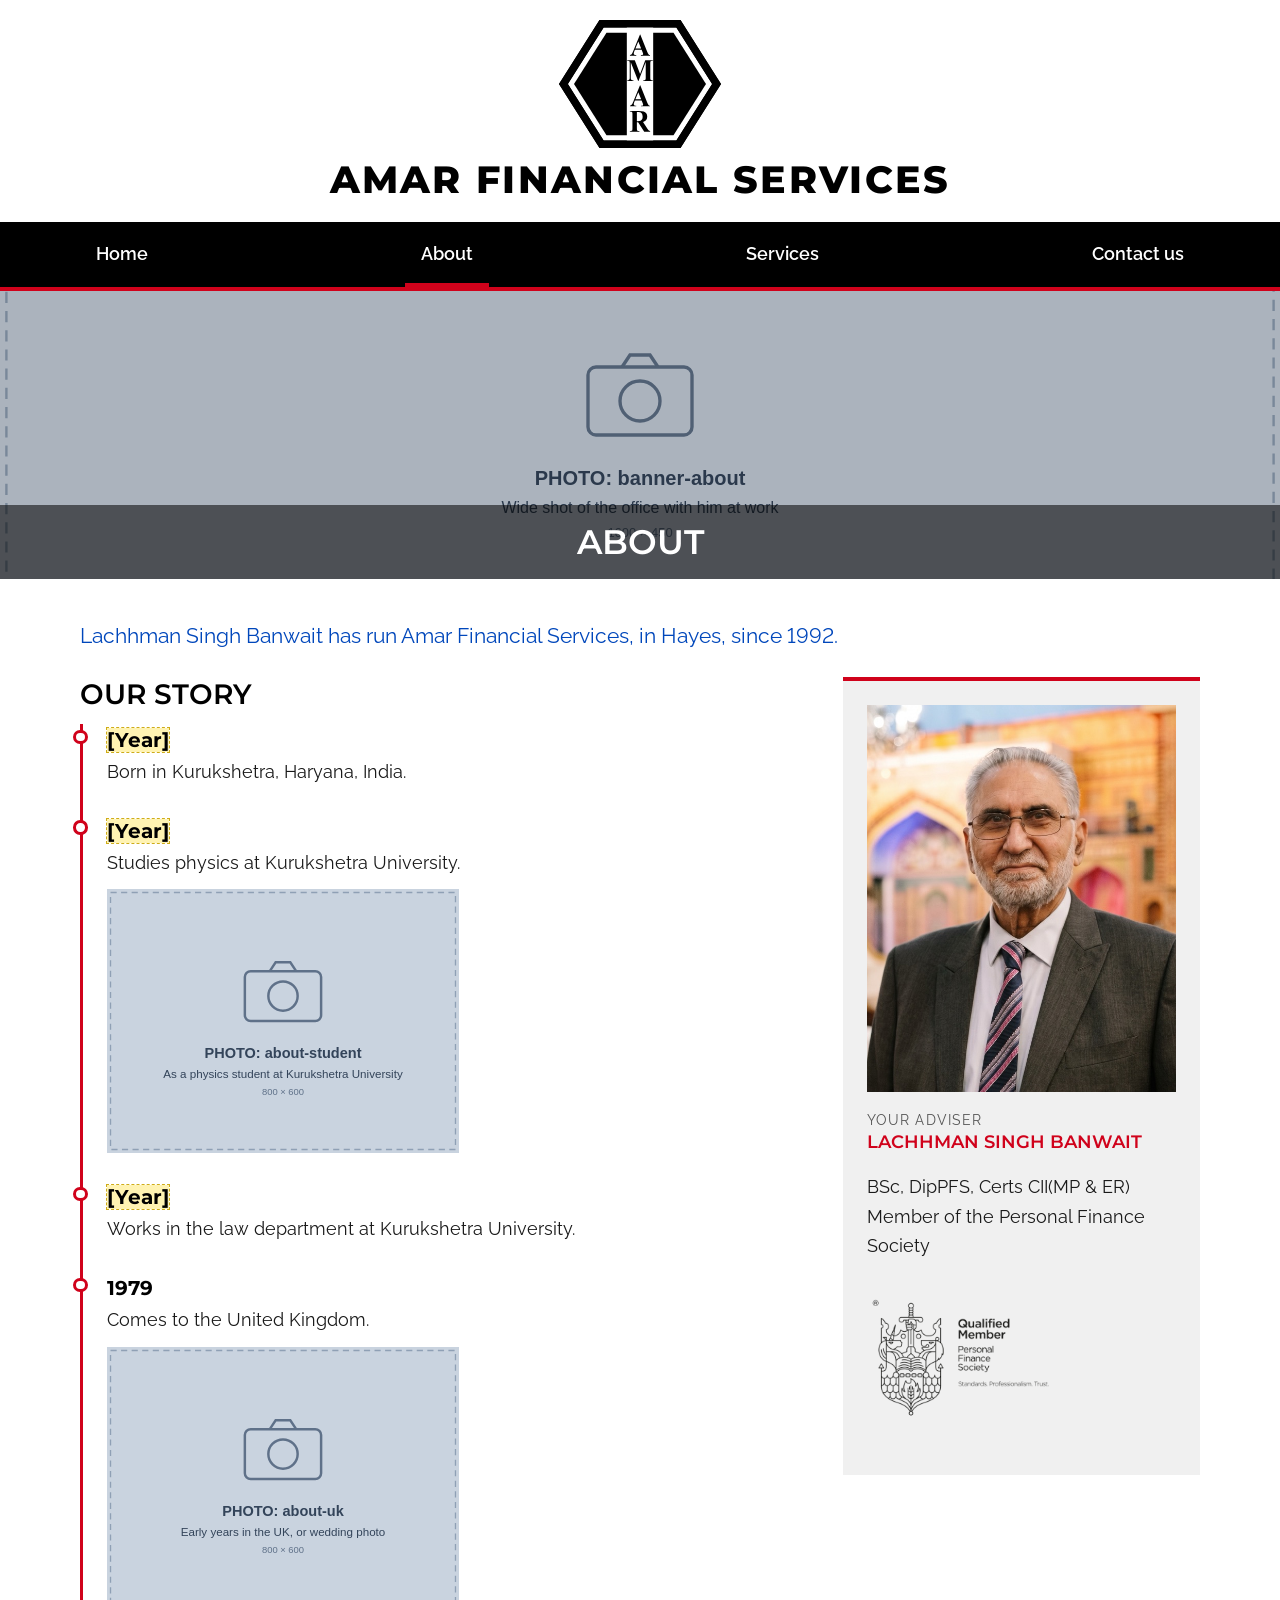
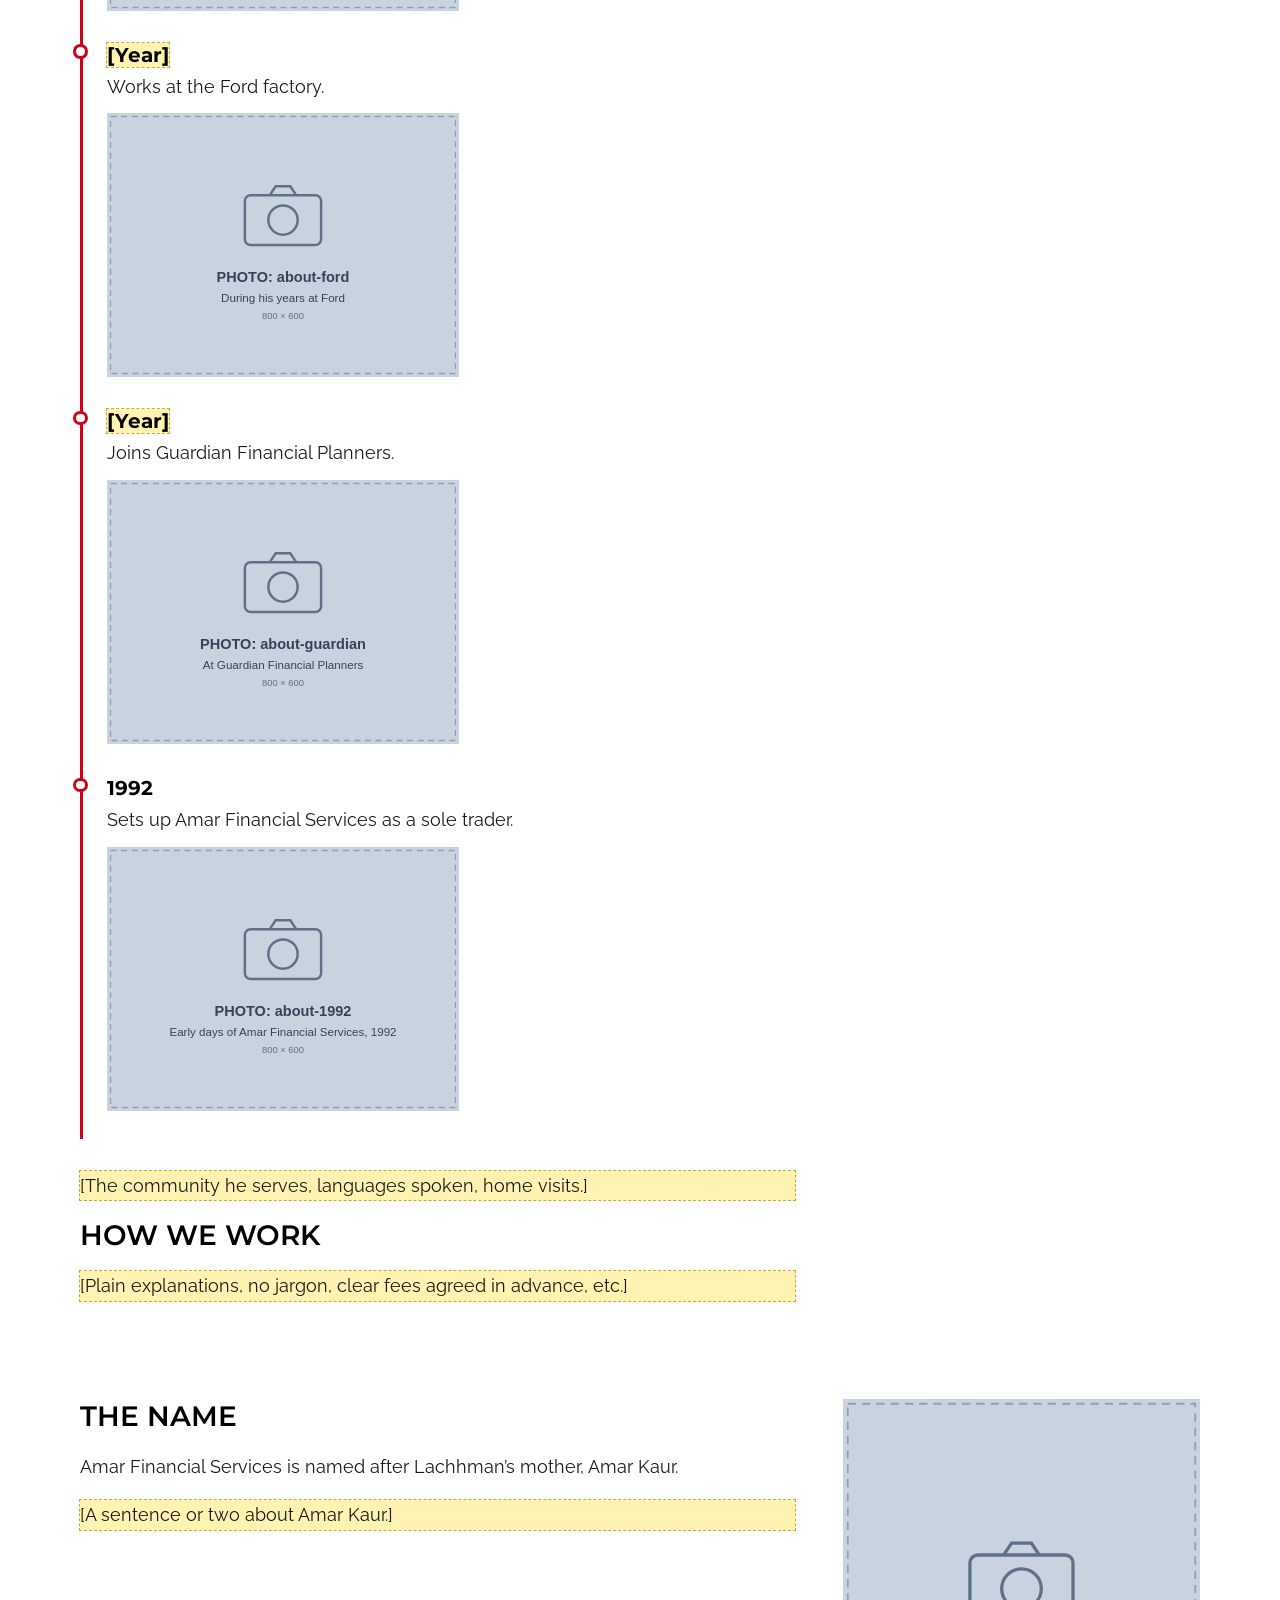
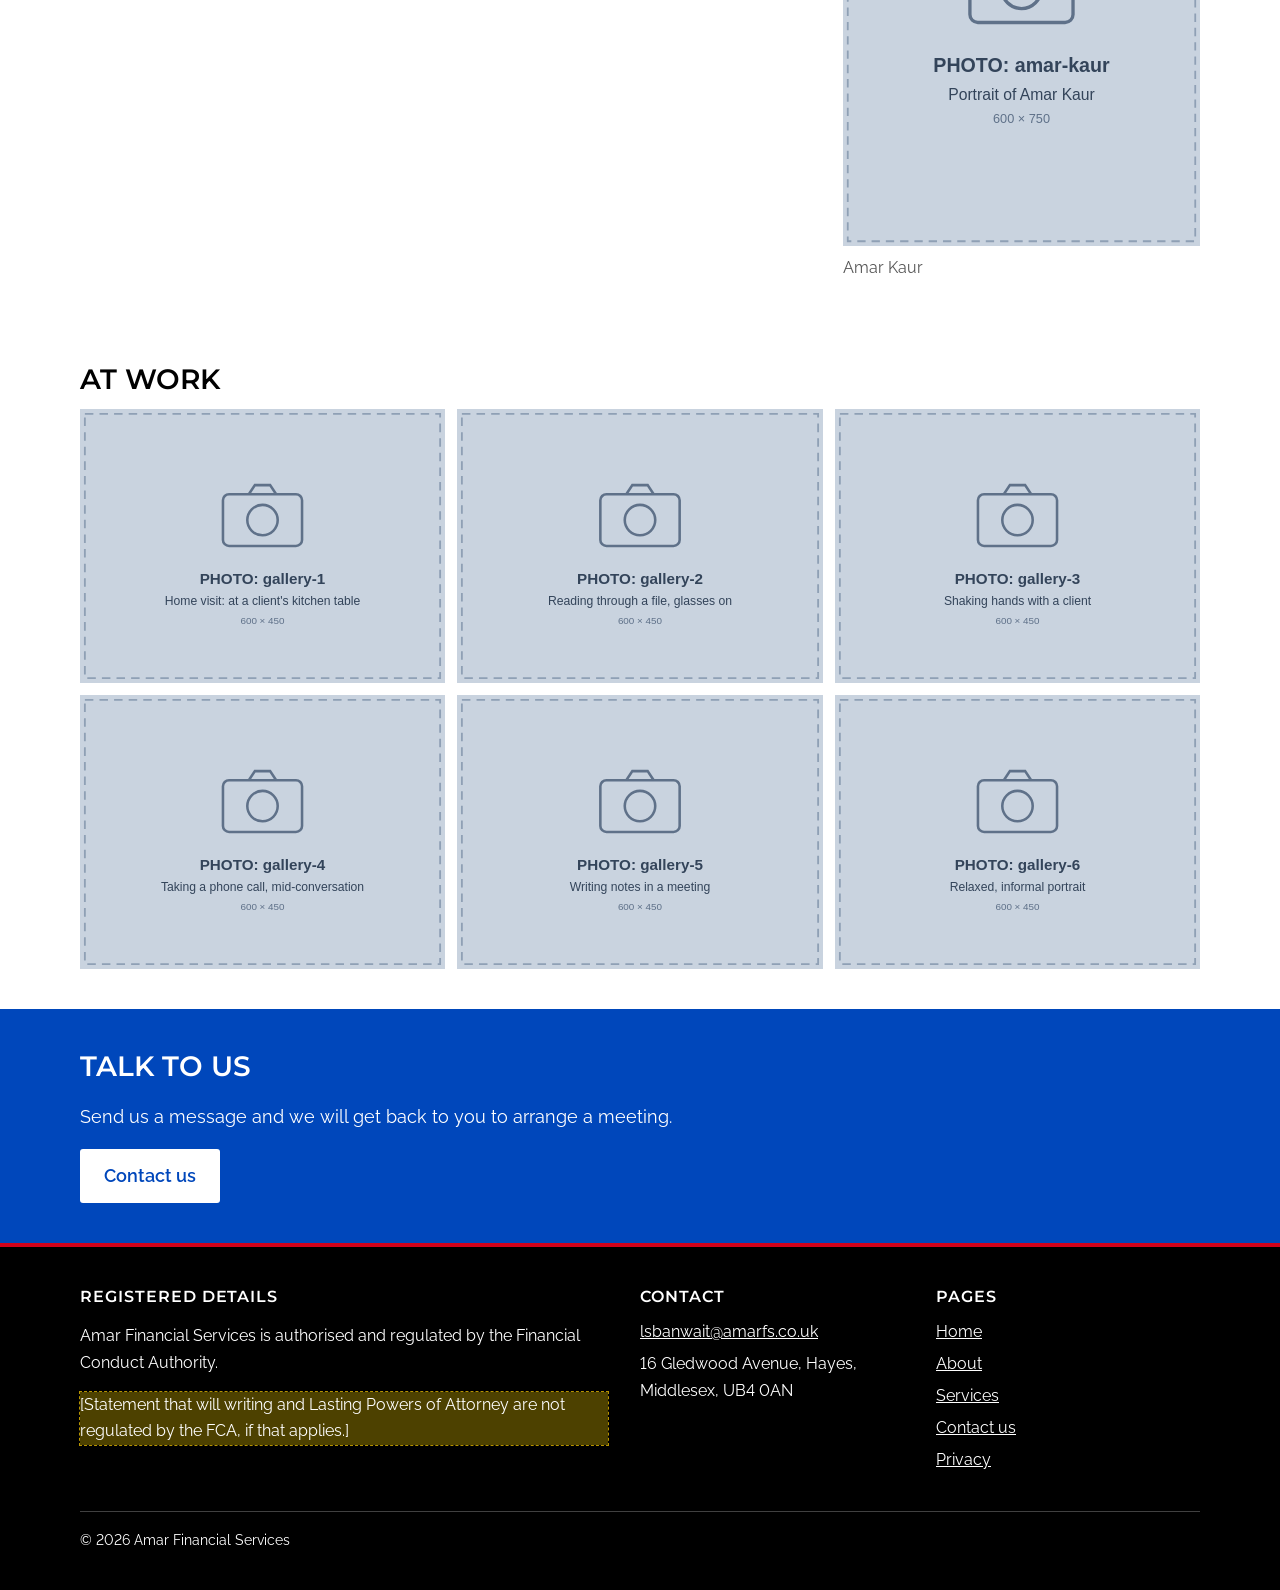
==== about.html @ e22f68a8 "Remove phone numbers; add contact form, timeline and photos Phone numbers removed from every page, a" ====
<!doctype html>
<html lang="en-GB">
<head>
  <meta charset="utf-8">
  <meta name="viewport" content="width=device-width, initial-scale=1">
  <title>About | Amar Financial Services</title>
  <meta name="description" content="About Lachhman Singh Banwait and Amar Financial Services, in business in Hayes, Middlesex, since 1992.">
  <link rel="icon" href="favicon.svg" type="image/svg+xml">
  <link rel="preconnect" href="https://fonts.googleapis.com">
  <link rel="preconnect" href="https://fonts.gstatic.com" crossorigin>
  <link rel="stylesheet" href="https://fonts.googleapis.com/css2?family=Montserrat:wght@600;700;800&family=Raleway:wght@400;600;700&display=swap">
  <link rel="stylesheet" href="styles.css?v=6">
  <script>document.documentElement.classList.add('js');</script>
  <script src="site.js?v=4" defer></script>
</head>
<body>
  <a class="skip" href="#main">Skip to content</a>

  <header class="site-header">
    <div class="container">
      <a class="brand" href="index.html">
        <img class="brand-logo" src="images/logo.svg" alt="" width="1340" height="1060">
        <span class="brand-name">Amar Financial Services</span>
      </a>
    </div>
  </header>

  <div class="nav-wrap">
    <div class="container">
      <button class="nav-toggle" aria-expanded="false" aria-controls="site-nav">Menu</button>
      <nav id="site-nav" class="site-nav" aria-label="Main">
        <ul>
          <li><a href="index.html">Home</a></li>
          <li><a href="about.html" aria-current="page">About</a></li>
          <li><a href="services.html">Services</a></li>
          <li><a href="contact.html">Contact us</a></li>
        </ul>
      </nav>
    </div>
  </div>

  <main id="main">
    <section class="banner">
      <img src="images/banner-about.svg" alt="[Describe photo: the office]" width="1600" height="450">
      <h1>About</h1>
    </section>

    <section class="section section-white">
      <div class="container">
        <p class="lead">Lachhman Singh Banwait has run Amar Financial Services, in Hayes, since 1992.</p>
        <div class="two-col">
          <div>
            <h2>Our story</h2>
            <ol class="timeline">
              <li>
                <p class="timeline-year"><span class="todo">[Year]</span></p>
                <p>Born in Kurukshetra, Haryana, India.</p>
              </li>
              <li>
                <p class="timeline-year"><span class="todo">[Year]</span></p>
                <p>Studies physics at Kurukshetra University.</p>
                <img src="images/about-student.svg" alt="[As a physics student at Kurukshetra University]" width="800" height="600">
              </li>
              <li>
                <p class="timeline-year"><span class="todo">[Year]</span></p>
                <p>Works in the law department at Kurukshetra University.</p>
              </li>
              <li>
                <p class="timeline-year">1979</p>
                <p>Comes to the United Kingdom.</p>
                <img src="images/about-uk.svg" alt="[Early years in the UK]" width="800" height="600">
              </li>
              <li>
                <p class="timeline-year"><span class="todo">[Year]</span></p>
                <p>Works at the Ford factory.</p>
                <img src="images/about-ford.svg" alt="[At Ford]" width="800" height="600">
              </li>
              <li>
                <p class="timeline-year"><span class="todo">[Year]</span></p>
                <p>Joins Guardian Financial Planners.</p>
                <img src="images/about-guardian.svg" alt="[At Guardian Financial Planners]" width="800" height="600">
              </li>
              <li>
                <p class="timeline-year">1992</p>
                <p>Sets up Amar Financial Services as a sole trader.</p>
                <img src="images/about-1992.svg" alt="[Amar Financial Services in 1992]" width="800" height="600">
              </li>
            </ol>
            <p class="todo">[The community he serves, languages spoken, home visits.]</p>
            <h2>How we work</h2>
            <p class="todo">[Plain explanations, no jargon, clear fees agreed in advance, etc.]</p>
          </div>
          <aside class="side-panel">
            <img src="images/portrait.jpg" srcset="images/portrait.jpg 600w, images/portrait@2x.jpg 1200w" sizes="(min-width: 48rem) 22rem, 100vw" alt="Portrait of Lachhman Singh Banwait, independent financial adviser" width="600" height="750">
            <p class="label">Your adviser</p>
            <h3>Lachhman Singh Banwait</h3>
            <p>BSc, DipPFS, Certs CII(MP &amp; ER)<br>Member of the Personal Finance Society</p>
            <a class="pfs-logo" href="https://www.thepfs.org/QualifiedMember"><img src="images/pfs-qualified-member.png" alt="Personal Finance Society Qualified Member" width="260" height="189"></a>
          </aside>
        </div>
      </div>
    </section>

    <section class="section section-white">
      <div class="container two-col">
        <div>
          <h2>The name</h2>
          <p>Amar Financial Services is named after Lachhman&rsquo;s mother, Amar Kaur.</p>
          <p class="todo">[A sentence or two about Amar Kaur.]</p>
        </div>
        <figure class="side-photo">
          <img src="images/amar-kaur.svg" alt="[Amar Kaur]" width="600" height="750">
          <figcaption>Amar Kaur</figcaption>
        </figure>
      </div>
    </section>

    <section class="section section-white">
      <div class="container">
        <h2>At work</h2>
        <ul class="gallery">
          <li><img src="images/gallery-1.svg" alt="[Describe photo]" width="600" height="450"></li>
          <li><img src="images/gallery-2.svg" alt="[Describe photo]" width="600" height="450"></li>
          <li><img src="images/gallery-3.svg" alt="[Describe photo]" width="600" height="450"></li>
          <li><img src="images/gallery-4.svg" alt="[Describe photo]" width="600" height="450"></li>
          <li><img src="images/gallery-5.svg" alt="[Describe photo]" width="600" height="450"></li>
          <li><img src="images/gallery-6.svg" alt="[Describe photo]" width="600" height="450"></li>
        </ul>
      </div>
    </section>

    <section class="section section-blue">
      <div class="container">
        <h2>Talk to us</h2>
        <p>Send us a message and we will get back to you to arrange a meeting.</p>
        <a class="btn" href="contact.html">Contact us</a>
      </div>
    </section>
  </main>

  <footer class="site-footer">
    <div class="container">
      <div class="footer-cols">
        <div>
          <h2>Registered details</h2>
          <p>Amar Financial Services is authorised and regulated by the Financial Conduct Authority.</p>
          <p class="todo">[Statement that will writing and Lasting Powers of Attorney are not regulated by the FCA, if that applies.]</p>
        </div>
        <div>
          <h2>Contact</h2>
          <ul>
            <li><a href="mailto:lsbanwait@amarfs.co.uk">lsbanwait@amarfs.co.uk</a></li>
            <li>16 Gledwood Avenue, Hayes, Middlesex, UB4&nbsp;0AN</li>
          </ul>
        </div>
        <div>
          <h2>Pages</h2>
          <ul>
            <li><a href="index.html">Home</a></li>
            <li><a href="about.html">About</a></li>
            <li><a href="services.html">Services</a></li>
            <li><a href="contact.html">Contact us</a></li>
            <li><a href="contact.html#privacy">Privacy</a></li>
          </ul>
        </div>
      </div>
      <p class="footer-base">&copy; 2026 Amar Financial Services</p>
    </div>
  </footer>
</body>
</html>
---- styles.css ----
/* Amar Financial Services. Plain CSS, no build step. Mobile first. */

:root {
  --ink: #1a1a1a;
  --muted: #555;
  --black: #000;
  --white: #fff;
  --blue: #0047bb;      /* 8.0:1 on white */
  --blue-dark: #00358c;
  --red: #d0021b;       /* 5.7:1 on white */
  --red-dark: #a50016;
  --grey: #f0f0f0;
  --line: #d9d9d9;
  --focus: #f0b429;
  --head: "Montserrat", "Helvetica Neue", Arial, sans-serif;
  --body: "Raleway", "Helvetica Neue", Arial, sans-serif;
}

*, *::before, *::after { box-sizing: border-box; }

html { -webkit-text-size-adjust: 100%; }

body {
  margin: 0;
  background: var(--white);
  color: var(--ink);
  font-family: var(--body);
  font-size: 1.125rem; /* 18px: the reference site uses 16px light; larger for older readers */
  line-height: 1.65;
  font-variant-numeric: lining-nums; /* Raleway defaults to old-style figures */
}

img { max-width: 100%; height: auto; display: block; }

a { color: var(--blue); }

a:focus-visible, button:focus-visible {
  outline: 3px solid var(--focus);
  outline-offset: 2px;
}

h1, h2, h3 {
  font-family: var(--head);
  font-weight: 600;
  text-transform: uppercase;
  line-height: 1.25;
  color: var(--black);
  margin: 0 0 0.75rem;
}

h1 { font-size: 1.75rem; }
h2 { font-size: 1.5rem; }
h3 { font-size: 1.125rem; color: var(--red); }

.container {
  max-width: 72rem;
  margin: 0 auto;
  padding: 0 1rem;
}

.skip {
  position: absolute;
  left: -999px;
}

.skip:focus {
  left: 1rem;
  top: 1rem;
  z-index: 10;
  background: var(--white);
  padding: 0.5rem 1rem;
}

/* Header: white banner, logo centred, name underneath */

.site-header { background: var(--white); }

.site-header .container {
  padding-top: 1.25rem;
  padding-bottom: 1.25rem;
  text-align: center;
}

.brand {
  display: inline-flex;
  flex-direction: column;
  align-items: center;
  gap: 0.6rem;
  text-decoration: none;
}

.brand-logo {
  width: auto;
  height: 5.5rem;
}

.brand-name {
  font-family: var(--head);
  font-weight: 800;
  font-size: 1.45rem;
  line-height: 1.15;
  letter-spacing: 0.06em;
  text-transform: uppercase;
  color: var(--black);
}

/* Navigation bar */

.nav-wrap { background: var(--black); border-bottom: 4px solid var(--red); }

.nav-toggle {
  display: none;
  margin: 0.5rem 0;
  padding: 0.5rem 1rem;
  border: 1px solid var(--white);
  border-radius: 4px;
  background: transparent;
  color: var(--white);
  font: 600 1rem var(--head);
  text-transform: uppercase;
  cursor: pointer;
}

.js .nav-toggle { display: inline-block; }
.js .site-nav { display: none; }
.js .site-nav.open { display: block; }

.site-nav ul {
  margin: 0;
  padding: 0 0 0.5rem;
  list-style: none;
}

.site-nav a {
  display: block;
  padding: 0.75rem 0;
  color: var(--white);
  text-decoration: none;
  font-weight: 600;
  border-bottom: 1px solid rgba(255, 255, 255, 0.2);
}

.site-nav a:hover { text-decoration: underline; }
.site-nav a[aria-current="page"] { box-shadow: inset 4px 0 0 var(--red); padding-left: 0.75rem; }

/* Carousel (home page) */

.carousel {
  position: relative;
  overflow: hidden;
  background: var(--black);
}

.slide { display: none; position: relative; }
.slide.active { display: block; }
.slide-split img { object-position: 50% 30%; }

.slide img {
  width: 100%;
  height: 22rem;
  object-fit: cover;
}

.caption {
  background: rgba(0, 0, 0, 0.65);
  color: var(--white);
  padding: 1.5rem 1rem 2.5rem;
  text-align: center;
}

.caption h2 { color: var(--white); font-size: 1.6rem; }
.caption p { margin: 0 0 1.25rem; }

.carousel-controls {
  position: absolute;
  left: 0;
  right: 0;
  bottom: 0.6rem;
  display: flex;
  justify-content: center;
  gap: 0.5rem;
}

.carousel-controls button {
  width: 0.9rem;
  height: 0.9rem;
  border-radius: 50%;
  border: 2px solid var(--white);
  background: transparent;
  padding: 0;
  cursor: pointer;
}

.carousel-controls button[aria-current="true"] { background: var(--white); }

/* Page banner (inner pages) */

.banner { position: relative; background: var(--black); }

.banner img {
  width: 100%;
  height: 12rem;
  object-fit: cover;
  opacity: 0.85;
}

.banner h1 {
  position: absolute;
  left: 0;
  right: 0;
  bottom: 0;
  margin: 0;
  padding: 1rem;
  background: rgba(0, 0, 0, 0.55);
  color: var(--white);
  text-align: center;
}

/* Buttons */

.btn {
  display: inline-block;
  padding: 0.75rem 1.5rem;
  background: var(--red);
  color: var(--white);
  text-decoration: none;
  font-weight: 600;
  border-radius: 3px;
}

.btn:hover { background: var(--red-dark); }

/* Sections */

.section { padding: 2.5rem 0; }
.section-white { background: var(--white); }
.section-grey { background: var(--grey); }
.section-blue { background: var(--blue); color: var(--white); }
.section-blue h2, .section-blue h3, .section-blue a { color: var(--white); }
.section-blue .btn { background: var(--white); color: var(--blue); }
.section-blue .btn:hover { background: var(--grey); }

.lead {
  font-size: 1.3rem;
  color: var(--blue);
  margin: 0 0 1.5rem;
}

.two-col { display: grid; gap: 2rem; }

.side-panel {
  background: var(--grey);
  border-top: 4px solid var(--red);
  padding: 1.5rem;
  align-self: start;
}

.side-panel img { margin-bottom: 1rem; }
.side-panel .label {
  font-size: 0.9rem;
  text-transform: uppercase;
  letter-spacing: 0.08em;
  color: var(--muted);
  margin: 0;
}

/* Cards */

.cards {
  display: grid;
  gap: 2rem;
  margin: 0;
  padding: 0;
  list-style: none;
}

.card { text-align: center; }
.card img { margin-bottom: 1rem; }
.card p { margin: 0 0 1rem; }

/* Steps (navy band) */

.steps {
  display: grid;
  gap: 1.5rem;
  margin: 1.5rem 0 0;
  padding: 0;
  list-style: none;
  counter-reset: step;
}

.steps li {
  counter-increment: step;
  border: 1px solid rgba(255, 255, 255, 0.4);
  padding: 1.25rem 1.25rem 1.25rem 4.5rem;
  position: relative;
}

.steps li::before {
  content: counter(step);
  position: absolute;
  left: 1.25rem;
  top: 1.1rem;
  width: 2.25rem;
  height: 2.25rem;
  border: 2px solid var(--white);
  border-radius: 50%;
  display: grid;
  place-items: center;
  font: 600 1.1rem var(--head);
}

.steps h3 { margin-bottom: 0.25rem; }
.steps p { margin: 0; }

/* Accreditation strip */

.logos {
  display: flex;
  flex-wrap: wrap;
  justify-content: center;
  gap: 1rem;
  margin: 0;
  padding: 0;
  list-style: none;
}

/* Logos keep clear space around them, and stay at least 115px tall (PFS guidelines). */
.logos li { padding: 1rem 2rem; }
.logos img { width: 16.25rem; height: auto; }

.pfs-logo { display: inline-block; margin-top: 0.5rem; }
.pfs-logo img { width: 12rem; height: auto; }  /* 139px tall */

/* About page: timeline and side photo */

.timeline {
  margin: 0 0 2rem;
  padding: 0;
  list-style: none;
  border-left: 3px solid var(--red);
}

.timeline li {
  position: relative;
  padding: 0 0 1.75rem 1.5rem;
}

.timeline li::before {
  content: "";
  position: absolute;
  left: -0.6rem;
  top: 0.35rem;
  width: 0.9rem;
  height: 0.9rem;
  border-radius: 50%;
  background: var(--white);
  border: 3px solid var(--red);
}

.timeline p { margin: 0; }

.timeline-year {
  font-family: var(--head);
  font-weight: 700;
  font-size: 1.25rem;
  color: var(--black);
}

.timeline img { margin-top: 0.75rem; max-width: 22rem; }

.side-photo { margin: 0; }
.side-photo img { margin-bottom: 0.6rem; }
.side-photo figcaption { color: var(--muted); font-size: 1rem; }

.small-print { font-size: 1rem; color: var(--muted); margin: 0; }
.small-print + .small-print { margin-top: 0.75rem; }

/* Services page: alternating image and text */

.service {
  display: grid;
  gap: 1.5rem;
  padding: 2.5rem 0;
  border-bottom: 1px solid var(--line);
}

.service:last-child { border-bottom: 0; }
.service ul { padding-left: 1.25rem; }

/* Gallery (about page) */

.gallery {
  display: grid;
  grid-template-columns: repeat(2, 1fr);
  gap: 0.75rem;
  margin: 0;
  padding: 0;
  list-style: none;
}

/* Contact page */

.contact-list { margin: 0; }
.contact-list dt {
  font-family: var(--head);
  font-weight: 600;
  text-transform: uppercase;
  color: var(--black);
  margin-top: 1.25rem;
}
.contact-list dt:first-child { margin-top: 0; }
.contact-list dd { margin: 0; }
.contact-list .big { font-size: 1.6rem; font-weight: 700; }
address { font-style: normal; }

/* Contact form */

.contact-form { margin-bottom: 1rem; }
.field { margin-bottom: 1.25rem; }
.field label { display: block; font-weight: 600; margin-bottom: 0.35rem; }
.optional { font-weight: 400; color: var(--muted); }

.field input, .field select, .field textarea {
  width: 100%;
  padding: 0.7rem 0.8rem;
  font: inherit;
  color: var(--ink);
  background: var(--white);
  border: 2px solid #8a8a8a;
  border-radius: 3px;
}

.field input:focus, .field select:focus, .field textarea:focus {
  outline: 3px solid var(--focus);
  outline-offset: 1px;
  border-color: var(--black);
}

.field-check { display: flex; gap: 0.75rem; align-items: flex-start; }
.field-check input { width: 1.4rem; height: 1.4rem; margin-top: 0.2rem; flex: none; }
.field-check label { font-weight: 400; margin: 0; }

.trap { position: absolute; left: -9999px; width: 1px; height: 1px; overflow: hidden; }

.contact-form button { border: 0; font: 600 1.1rem var(--body); cursor: pointer; padding: 0.85rem 2rem; }
.contact-form :disabled { opacity: 0.55; cursor: not-allowed; }

.form-notice {
  background: var(--grey);
  border-left: 4px solid var(--red);
  padding: 0.75rem 1rem;
  margin: 0 0 1.5rem;
}

.form-status { margin: 1rem 0 0; font-weight: 600; }
.form-status:empty { display: none; }

.map { margin-top: 1.5rem; }

/* Footer */

.site-footer {
  background: var(--black);
  color: var(--white);
  font-size: 1rem;
  border-top: 4px solid var(--red);
  padding: 2.5rem 0 1.5rem;
}

.site-footer a { color: var(--white); }

.site-footer h2 {
  font-size: 1rem;
  color: var(--white);
  letter-spacing: 0.06em;
}

.footer-cols { display: grid; gap: 2rem; }
.footer-cols ul { margin: 0; padding: 0; list-style: none; }
.footer-cols li { margin-bottom: 0.35rem; }

.footer-base {
  margin-top: 2rem;
  padding-top: 1rem;
  border-top: 1px solid rgba(255, 255, 255, 0.25);
  font-size: 0.9rem;
}

/* Placeholders. Every .todo must go before the site is finished: grep -n todo *.html */

.todo {
  background: rgba(255, 214, 0, 0.3);
  outline: 1px dashed rgba(201, 164, 0, 0.9);
}

/* Wider screens */

@media (min-width: 48rem) {
  h1 { font-size: 2.1rem; }
  h2 { font-size: 1.75rem; }

  .brand-logo { height: 8rem; }
  .brand-name { font-size: 2.4rem; }

  .nav-toggle, .js .nav-toggle { display: none; }
  .site-nav, .js .site-nav { display: block; }
  .site-nav ul { display: flex; justify-content: space-between; padding: 0; }
  .site-nav a { padding: 1.1rem 1rem; border-bottom: 0; }
  .site-nav a[aria-current="page"] { box-shadow: inset 0 -4px 0 var(--red); padding-left: 1rem; }

  .slide img { height: 34rem; }
  .caption {
    position: absolute;
    top: 50%;
    left: 50%;
    transform: translate(-50%, -50%);
    width: min(44rem, 90%);
    padding: 2rem 2rem 2.25rem;
  }
  .caption h2 { font-size: 2.2rem; }
  .slide-split.active { display: grid; grid-template-columns: 1fr 1fr; background: var(--black); }
  .slide-split img { height: 34rem; object-position: 50% 30%; }
  .slide-split .caption {
    position: static;
    transform: none;
    width: auto;
    align-self: center;
    background: none;
    padding: 2rem 3rem 3rem;
  }
  .carousel-controls { bottom: 1rem; }

  .banner img { height: 18rem; }

  .two-col { grid-template-columns: 2fr 1fr; gap: 3rem; }
  .cards { grid-template-columns: repeat(3, 1fr); }
  .steps { grid-template-columns: repeat(3, 1fr); }
  .gallery { grid-template-columns: repeat(3, 1fr); }
  .footer-cols { grid-template-columns: 2fr 1fr 1fr; }

  .service { grid-template-columns: 1fr 1fr; align-items: center; gap: 3rem; }
  .service:nth-child(even) .service-img { order: 2; }
}

@media (prefers-reduced-motion: reduce) {
  * { scroll-behavior: auto !important; }
}
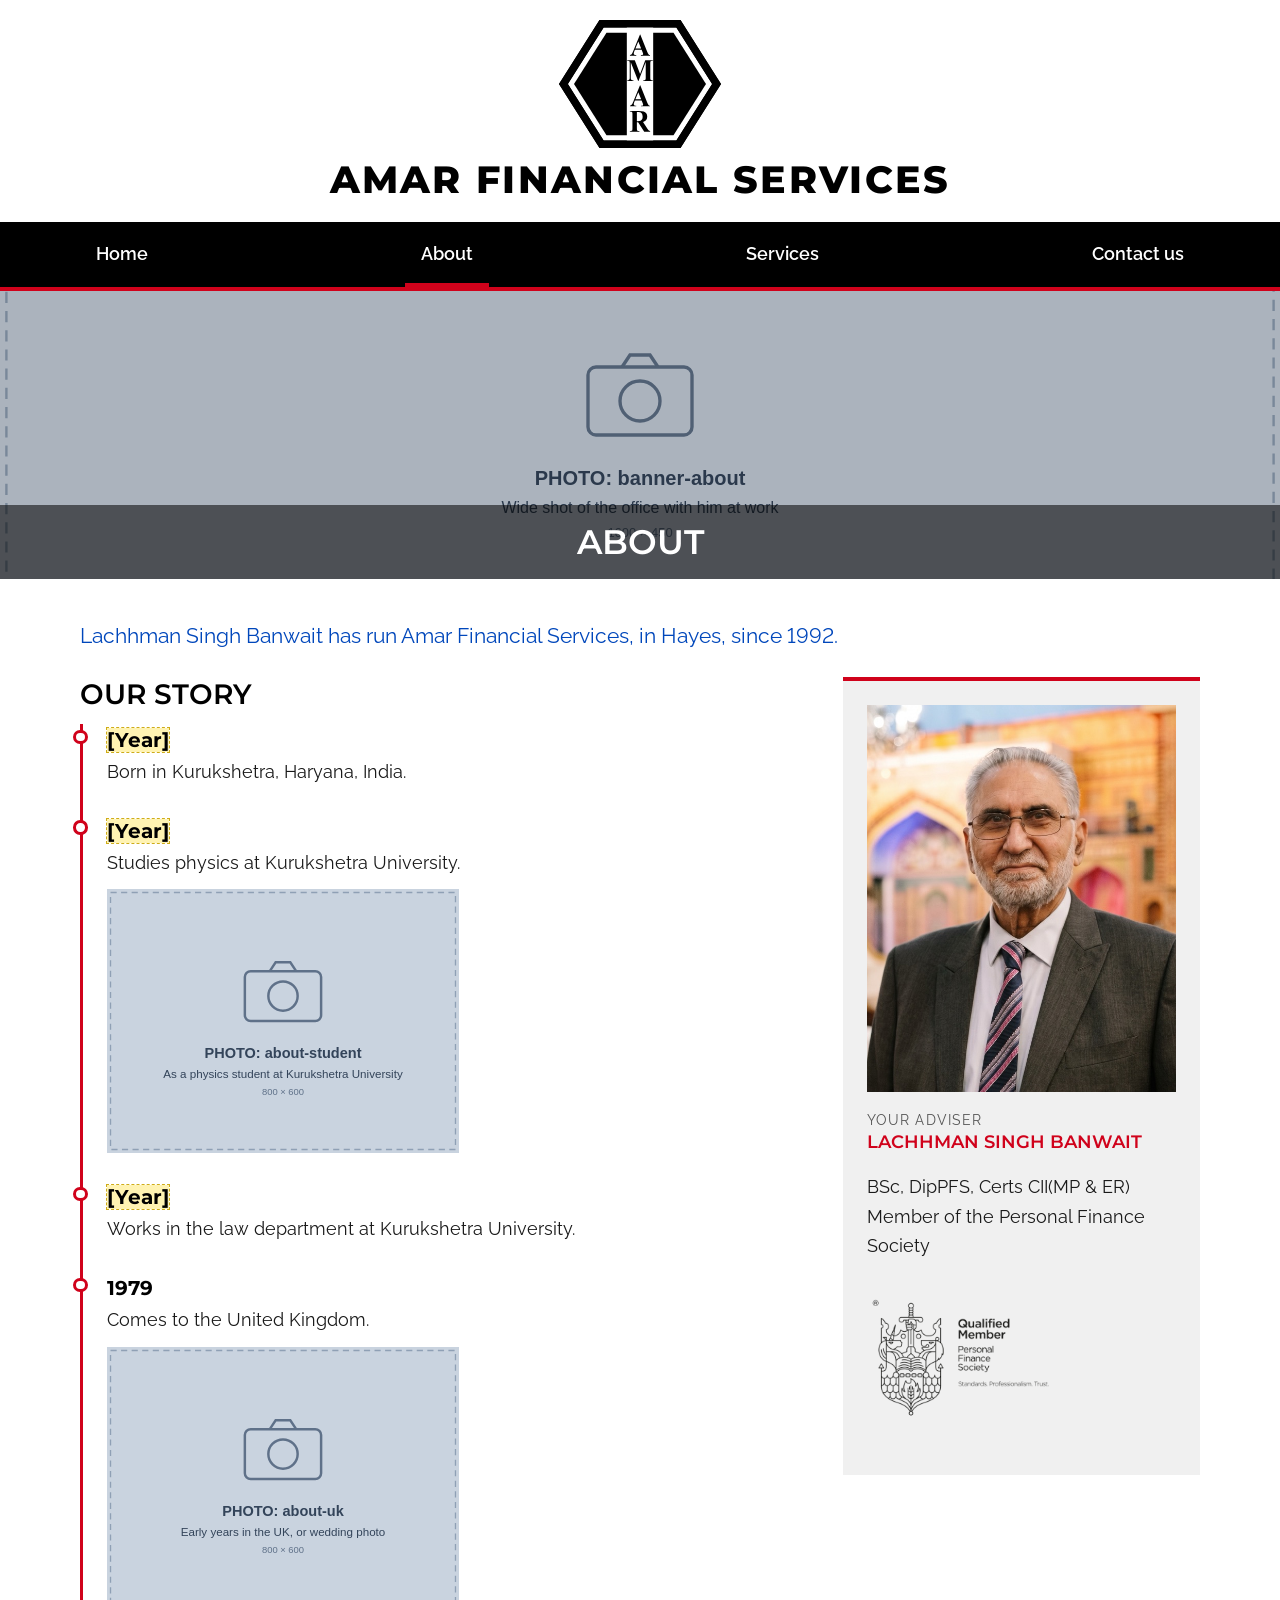
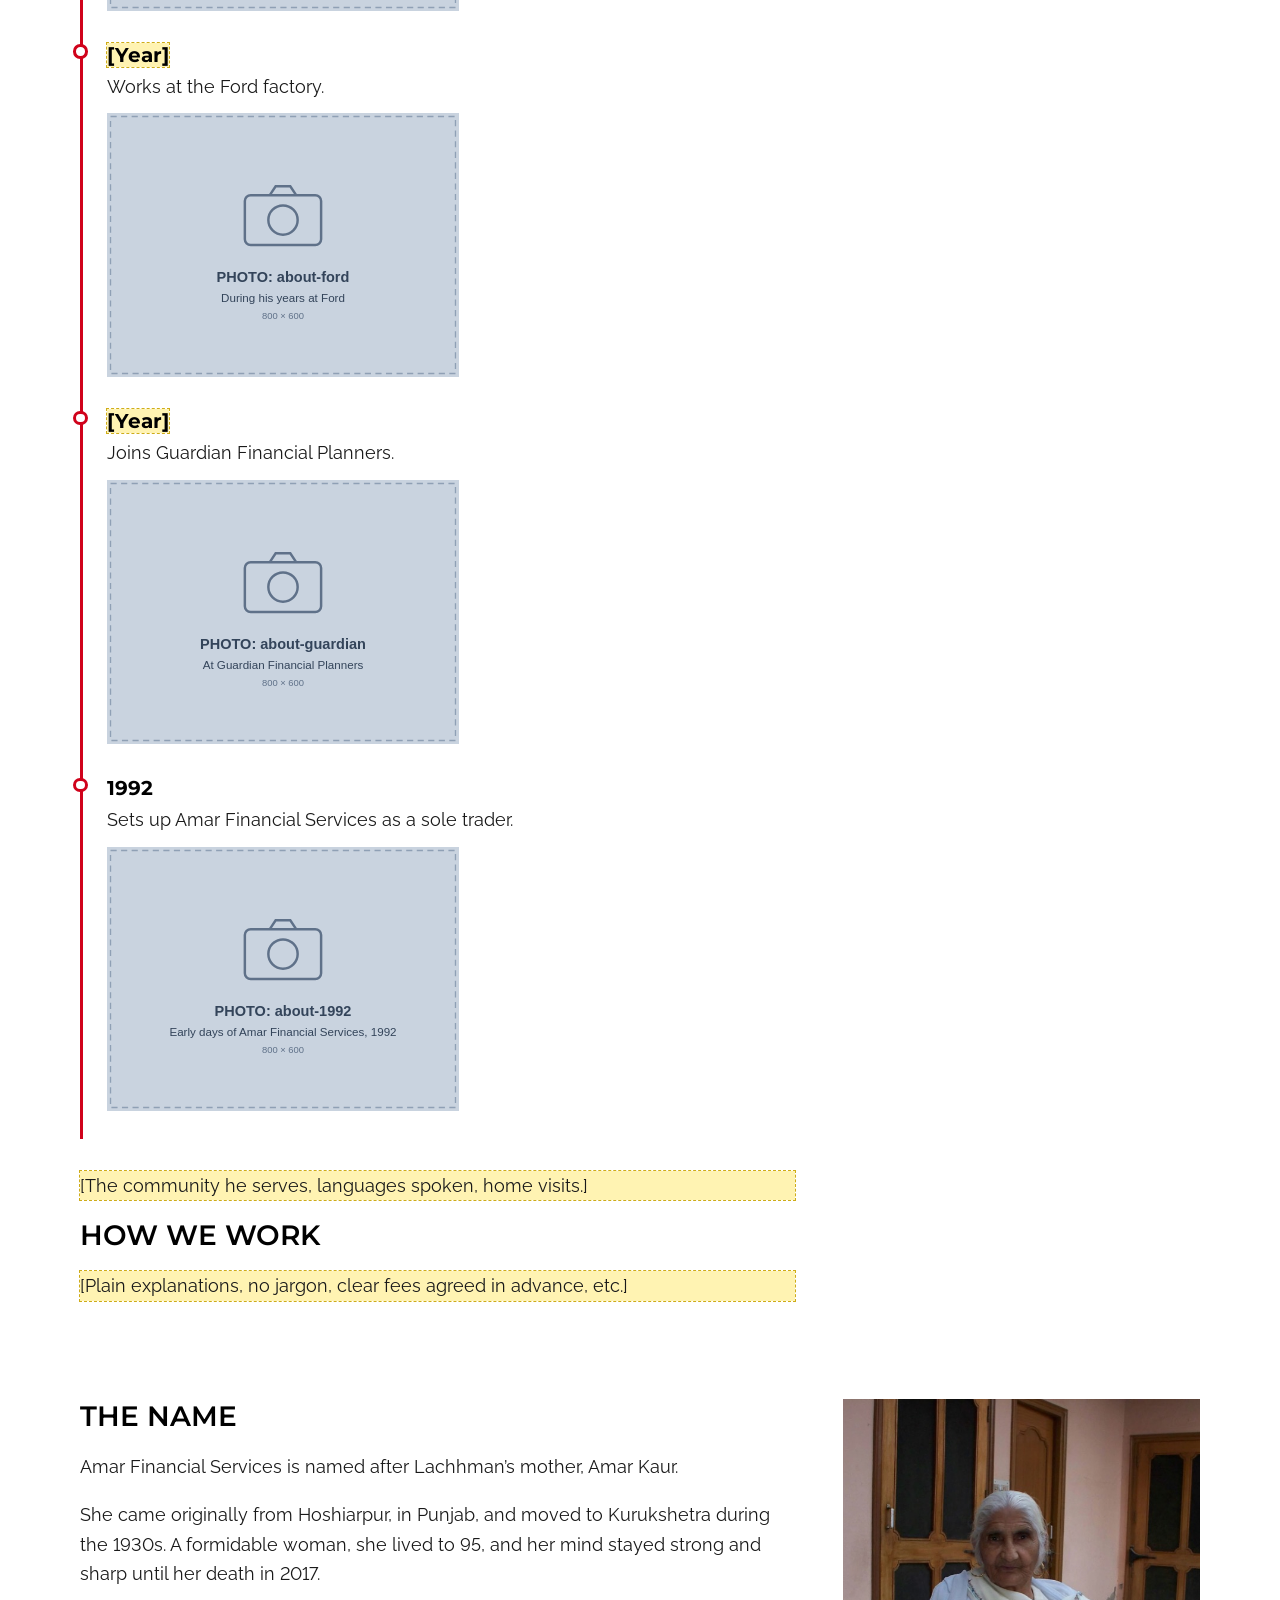
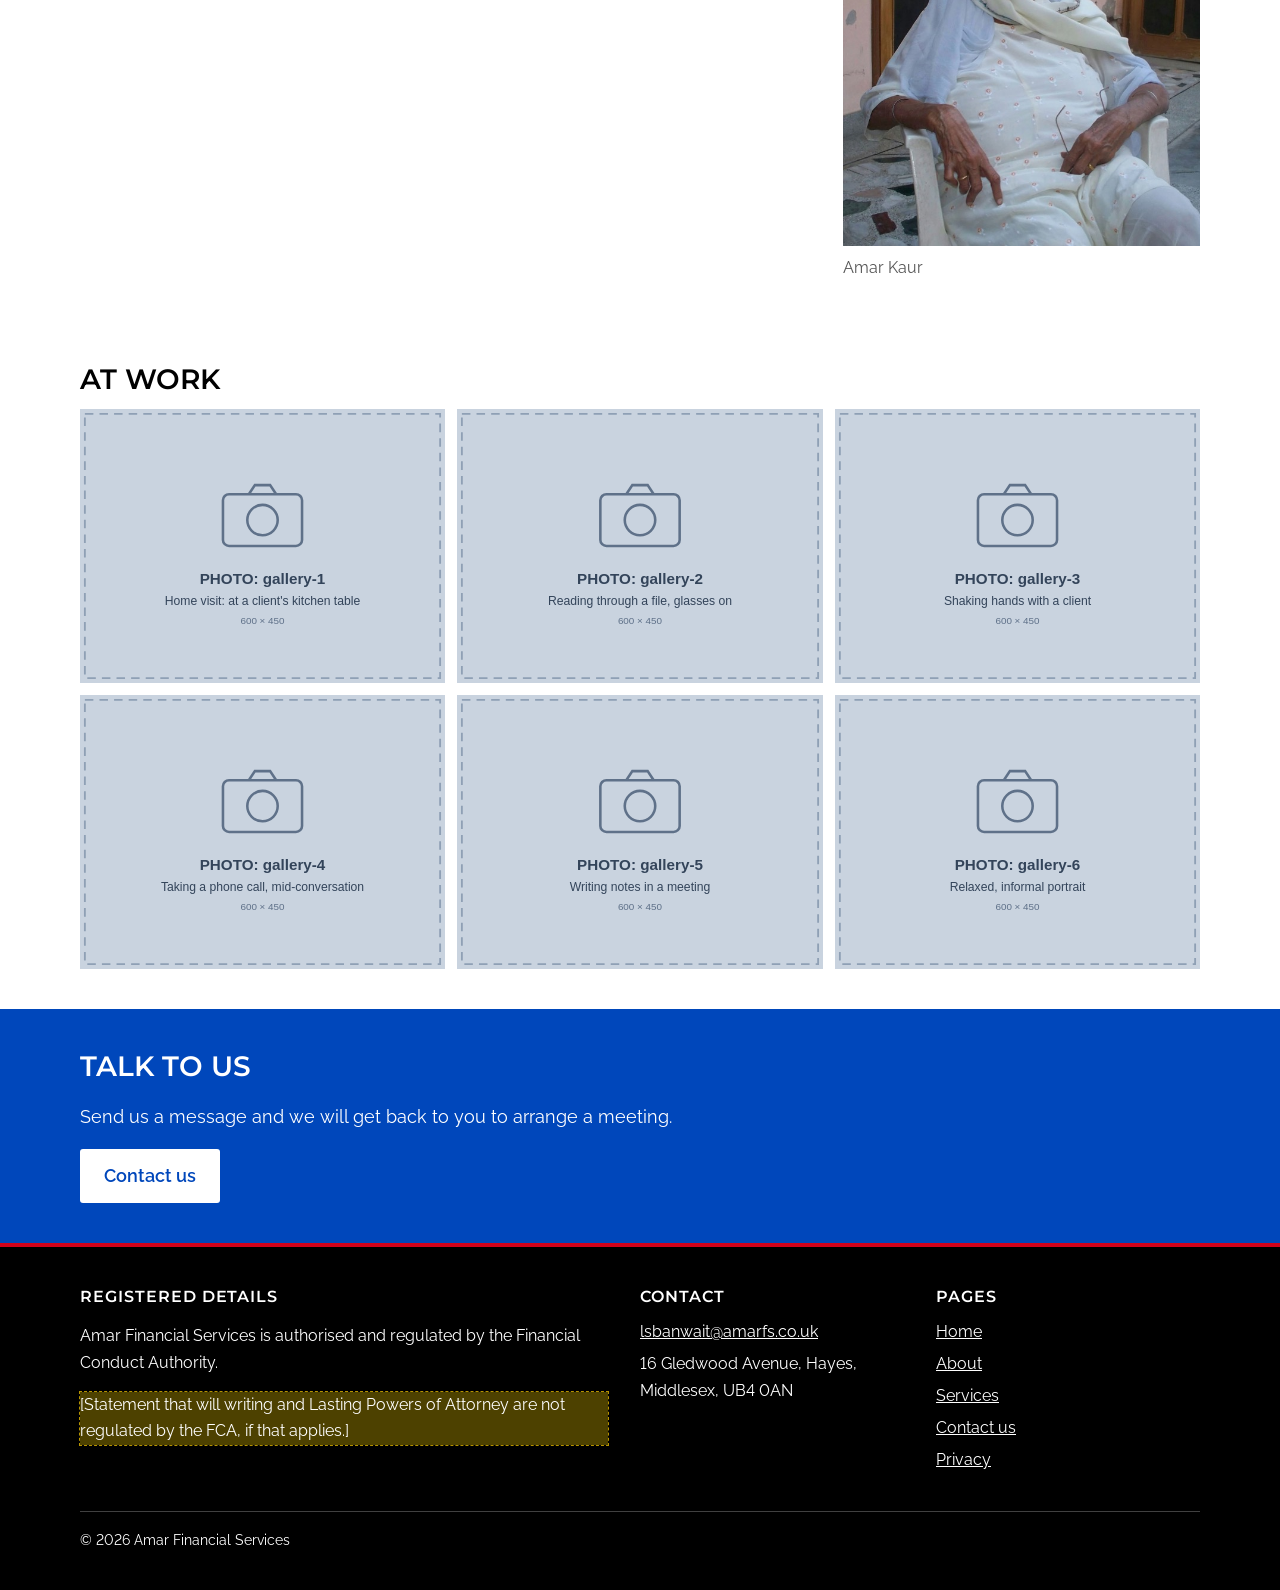
==== commit f7901374: "Add Amar Kaur's photo and a note about her The business is named after her. She came from Hoshiarpur" ====
--- a/about.html
+++ b/about.html
@@ -9,9 +9,9 @@
   <link rel="preconnect" href="https://fonts.googleapis.com">
   <link rel="preconnect" href="https://fonts.gstatic.com" crossorigin>
   <link rel="stylesheet" href="https://fonts.googleapis.com/css2?family=Montserrat:wght@600;700;800&family=Raleway:wght@400;600;700&display=swap">
-  <link rel="stylesheet" href="styles.css?v=6">
+  <link rel="stylesheet" href="styles.css?v=7">
   <script>document.documentElement.classList.add('js');</script>
-  <script src="site.js?v=4" defer></script>
+  <script src="site.js?v=6" defer></script>
 </head>
 <body>
   <a class="skip" href="#main">Skip to content</a>
@@ -106,10 +106,10 @@
         <div>
           <h2>The name</h2>
           <p>Amar Financial Services is named after Lachhman&rsquo;s mother, Amar Kaur.</p>
-          <p class="todo">[A sentence or two about Amar Kaur.]</p>
+          <p>She came originally from Hoshiarpur, in Punjab, and moved to Kurukshetra during the 1930s. A formidable woman, she lived to 95, and her mind stayed strong and sharp until her death in 2017.</p>
         </div>
         <figure class="side-photo">
-          <img src="images/amar-kaur.svg" alt="[Amar Kaur]" width="600" height="750">
+          <img src="images/amar-kaur.jpg" srcset="images/amar-kaur.jpg 600w, images/amar-kaur@2x.jpg 1200w" sizes="(min-width: 48rem) 22rem, 100vw" alt="Amar Kaur, seated outdoors in a white chair" width="600" height="750">
           <figcaption>Amar Kaur</figcaption>
         </figure>
       </div>
--- a/styles.css
+++ b/styles.css
@@ -456,7 +456,18 @@
 .form-status { margin: 1rem 0 0; font-weight: 600; }
 .form-status:empty { display: none; }
 
-.map { margin-top: 1.5rem; }
+.map {
+  margin-top: 1.5rem;
+  padding: 1.25rem;
+  background: var(--grey);
+  border-top: 4px solid var(--red);
+}
+.map p { margin: 0 0 0.75rem; }
+.map p:last-child { margin: 0.75rem 0 0; }
+.map-note { font-size: 1rem; color: var(--muted); }
+.map-load { border: 0; font: 600 1rem var(--body); cursor: pointer; display: none; }
+.js .map-load { display: inline-block; }
+.map iframe { display: block; width: 100%; height: 20rem; border: 0; }
 
 /* Footer */
 
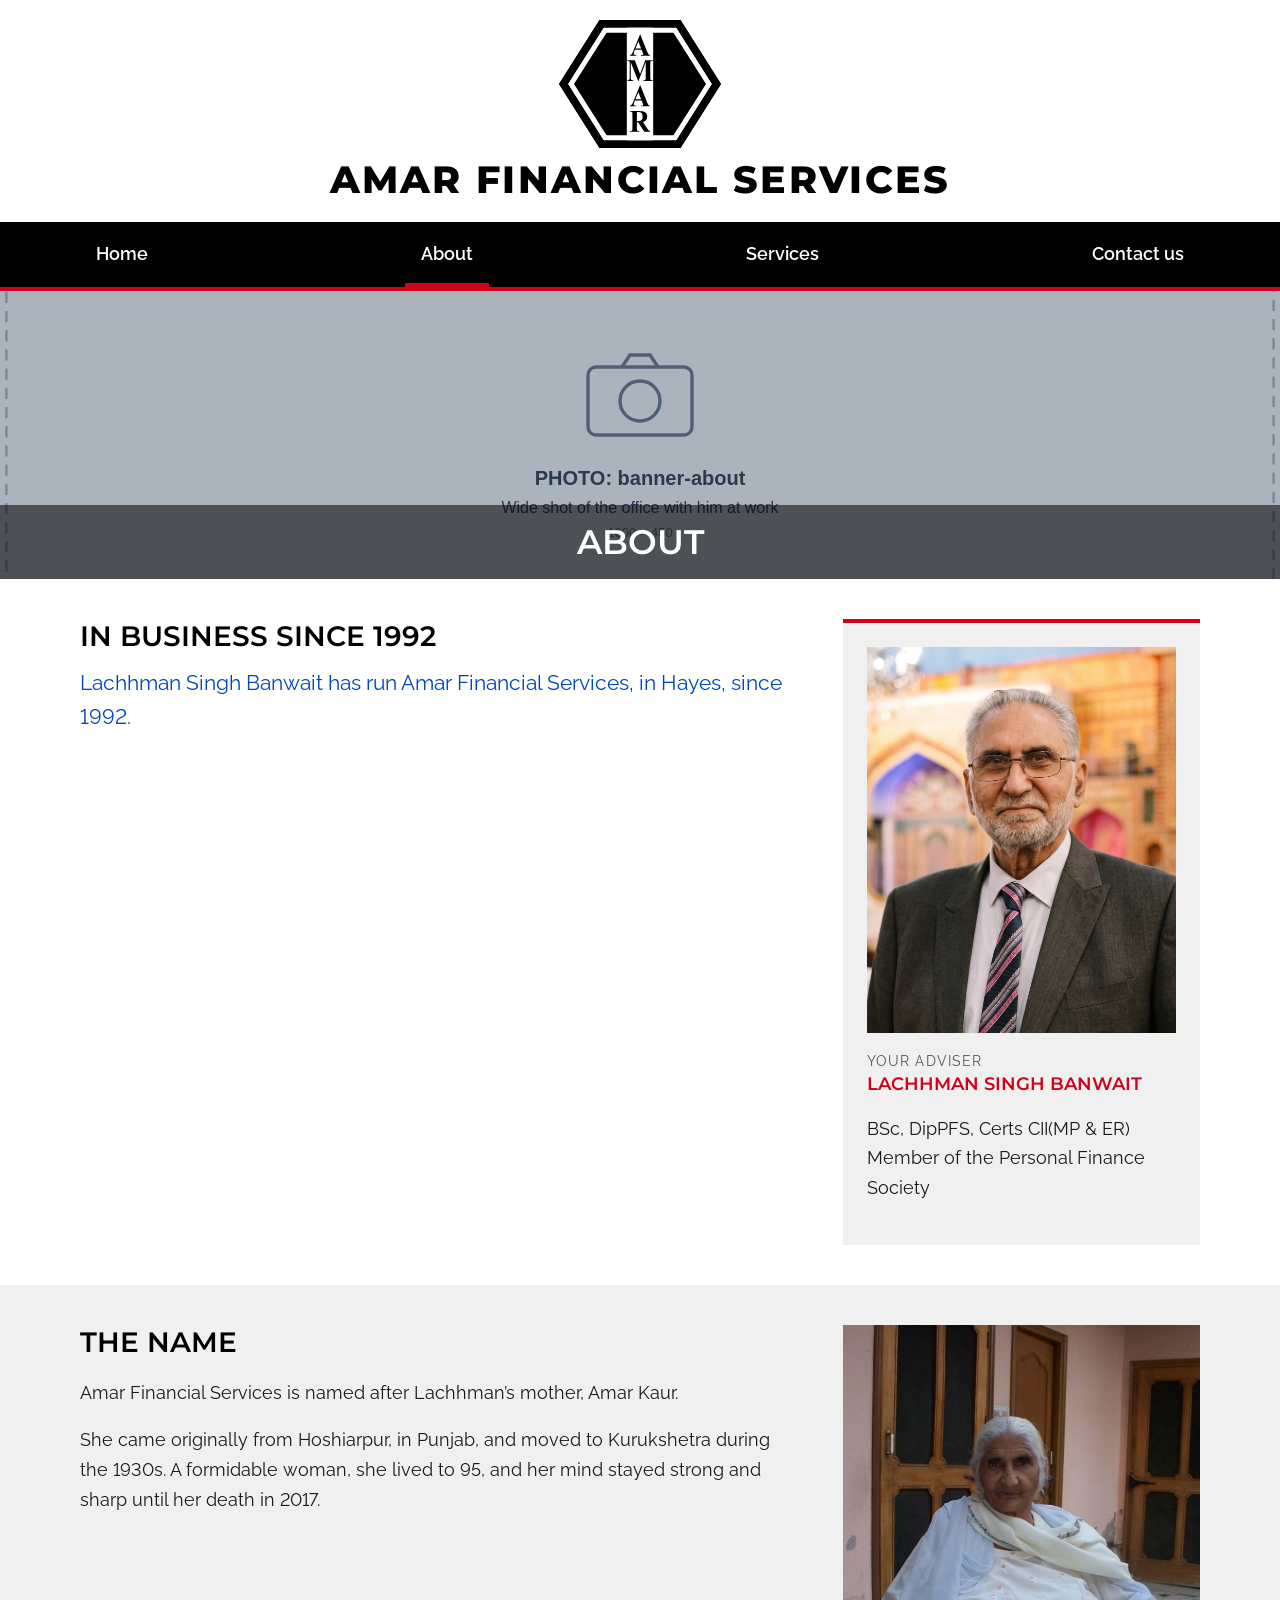
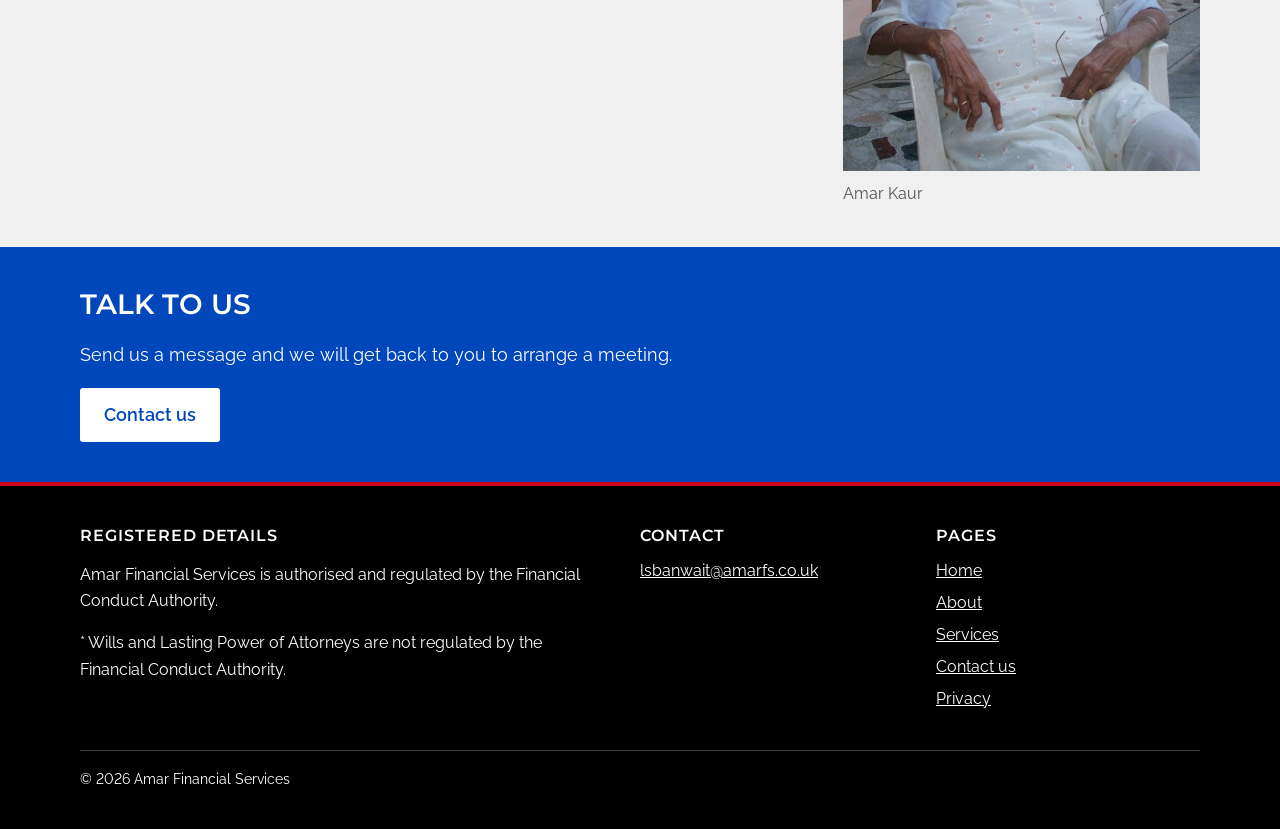
==== commit 348b59a2: "Simplify the site; remove address, PFS logo and placeholders Home: the slideshow is replaced by one " ====
--- a/about.html
+++ b/about.html
@@ -9,9 +9,9 @@
   <link rel="preconnect" href="https://fonts.googleapis.com">
   <link rel="preconnect" href="https://fonts.gstatic.com" crossorigin>
   <link rel="stylesheet" href="https://fonts.googleapis.com/css2?family=Montserrat:wght@600;700;800&family=Raleway:wght@400;600;700&display=swap">
-  <link rel="stylesheet" href="styles.css?v=7">
+  <link rel="stylesheet" href="styles.css?v=8">
   <script>document.documentElement.classList.add('js');</script>
-  <script src="site.js?v=6" defer></script>
+  <script src="site.js?v=7" defer></script>
 </head>
 <body>
   <a class="skip" href="#main">Skip to content</a>
@@ -41,67 +41,26 @@
 
   <main id="main">
     <section class="banner">
-      <img src="images/banner-about.svg" alt="[Describe photo: the office]" width="1600" height="450">
+      <img src="images/banner-about.svg" alt="" width="1600" height="450">
       <h1>About</h1>
     </section>
 
     <section class="section section-white">
-      <div class="container">
-        <p class="lead">Lachhman Singh Banwait has run Amar Financial Services, in Hayes, since 1992.</p>
-        <div class="two-col">
-          <div>
-            <h2>Our story</h2>
-            <ol class="timeline">
-              <li>
-                <p class="timeline-year"><span class="todo">[Year]</span></p>
-                <p>Born in Kurukshetra, Haryana, India.</p>
-              </li>
-              <li>
-                <p class="timeline-year"><span class="todo">[Year]</span></p>
-                <p>Studies physics at Kurukshetra University.</p>
-                <img src="images/about-student.svg" alt="[As a physics student at Kurukshetra University]" width="800" height="600">
-              </li>
-              <li>
-                <p class="timeline-year"><span class="todo">[Year]</span></p>
-                <p>Works in the law department at Kurukshetra University.</p>
-              </li>
-              <li>
-                <p class="timeline-year">1979</p>
-                <p>Comes to the United Kingdom.</p>
-                <img src="images/about-uk.svg" alt="[Early years in the UK]" width="800" height="600">
-              </li>
-              <li>
-                <p class="timeline-year"><span class="todo">[Year]</span></p>
-                <p>Works at the Ford factory.</p>
-                <img src="images/about-ford.svg" alt="[At Ford]" width="800" height="600">
-              </li>
-              <li>
-                <p class="timeline-year"><span class="todo">[Year]</span></p>
-                <p>Joins Guardian Financial Planners.</p>
-                <img src="images/about-guardian.svg" alt="[At Guardian Financial Planners]" width="800" height="600">
-              </li>
-              <li>
-                <p class="timeline-year">1992</p>
-                <p>Sets up Amar Financial Services as a sole trader.</p>
-                <img src="images/about-1992.svg" alt="[Amar Financial Services in 1992]" width="800" height="600">
-              </li>
-            </ol>
-            <p class="todo">[The community he serves, languages spoken, home visits.]</p>
-            <h2>How we work</h2>
-            <p class="todo">[Plain explanations, no jargon, clear fees agreed in advance, etc.]</p>
-          </div>
-          <aside class="side-panel">
-            <img src="images/portrait.jpg" srcset="images/portrait.jpg 600w, images/portrait@2x.jpg 1200w" sizes="(min-width: 48rem) 22rem, 100vw" alt="Portrait of Lachhman Singh Banwait, independent financial adviser" width="600" height="750">
-            <p class="label">Your adviser</p>
-            <h3>Lachhman Singh Banwait</h3>
-            <p>BSc, DipPFS, Certs CII(MP &amp; ER)<br>Member of the Personal Finance Society</p>
-            <a class="pfs-logo" href="https://www.thepfs.org/QualifiedMember"><img src="images/pfs-qualified-member.png" alt="Personal Finance Society Qualified Member" width="260" height="189"></a>
-          </aside>
+      <div class="container two-col">
+        <div>
+          <h2>In business since 1992</h2>
+          <p class="lead">Lachhman Singh Banwait has run Amar Financial Services, in Hayes, since 1992.</p>
         </div>
+        <aside class="side-panel">
+          <img src="images/portrait.jpg" srcset="images/portrait.jpg 600w, images/portrait@2x.jpg 1200w" sizes="(min-width: 48rem) 22rem, 100vw" alt="Portrait of Lachhman Singh Banwait, financial adviser" width="600" height="750">
+          <p class="label">Your adviser</p>
+          <h3>Lachhman Singh Banwait</h3>
+          <p>BSc, DipPFS, Certs CII(MP &amp; ER)<br>Member of the Personal Finance Society</p>
+        </aside>
       </div>
     </section>
 
-    <section class="section section-white">
+    <section class="section section-grey">
       <div class="container two-col">
         <div>
           <h2>The name</h2>
@@ -112,20 +71,6 @@
           <img src="images/amar-kaur.jpg" srcset="images/amar-kaur.jpg 600w, images/amar-kaur@2x.jpg 1200w" sizes="(min-width: 48rem) 22rem, 100vw" alt="Amar Kaur, seated outdoors in a white chair" width="600" height="750">
           <figcaption>Amar Kaur</figcaption>
         </figure>
-      </div>
-    </section>
-
-    <section class="section section-white">
-      <div class="container">
-        <h2>At work</h2>
-        <ul class="gallery">
-          <li><img src="images/gallery-1.svg" alt="[Describe photo]" width="600" height="450"></li>
-          <li><img src="images/gallery-2.svg" alt="[Describe photo]" width="600" height="450"></li>
-          <li><img src="images/gallery-3.svg" alt="[Describe photo]" width="600" height="450"></li>
-          <li><img src="images/gallery-4.svg" alt="[Describe photo]" width="600" height="450"></li>
-          <li><img src="images/gallery-5.svg" alt="[Describe photo]" width="600" height="450"></li>
-          <li><img src="images/gallery-6.svg" alt="[Describe photo]" width="600" height="450"></li>
-        </ul>
       </div>
     </section>
 
@@ -144,13 +89,12 @@
         <div>
           <h2>Registered details</h2>
           <p>Amar Financial Services is authorised and regulated by the Financial Conduct Authority.</p>
-          <p class="todo">[Statement that will writing and Lasting Powers of Attorney are not regulated by the FCA, if that applies.]</p>
+          <p>* Wills and Lasting Power of Attorneys are not regulated by the Financial Conduct Authority.</p>
         </div>
         <div>
           <h2>Contact</h2>
           <ul>
             <li><a href="mailto:lsbanwait@amarfs.co.uk">lsbanwait@amarfs.co.uk</a></li>
-            <li>16 Gledwood Avenue, Hayes, Middlesex, UB4&nbsp;0AN</li>
           </ul>
         </div>
         <div>
--- a/styles.css
+++ b/styles.css
@@ -143,55 +143,43 @@
 .site-nav a:hover { text-decoration: underline; }
 .site-nav a[aria-current="page"] { box-shadow: inset 4px 0 0 var(--red); padding-left: 0.75rem; }
 
-/* Carousel (home page) */
-
-.carousel {
-  position: relative;
-  overflow: hidden;
-  background: var(--black);
-}
-
-.slide { display: none; position: relative; }
-.slide.active { display: block; }
-.slide-split img { object-position: 50% 30%; }
-
-.slide img {
+/* Home hero: portrait beside the list of services */
+
+.hero { background: var(--black); color: var(--white); }
+
+.hero img {
   width: 100%;
-  height: 22rem;
+  height: 24rem;
   object-fit: cover;
-}
-
-.caption {
-  background: rgba(0, 0, 0, 0.65);
-  color: var(--white);
-  padding: 1.5rem 1rem 2.5rem;
-  text-align: center;
-}
-
-.caption h2 { color: var(--white); font-size: 1.6rem; }
-.caption p { margin: 0 0 1.25rem; }
-
-.carousel-controls {
-  position: absolute;
-  left: 0;
-  right: 0;
-  bottom: 0.6rem;
-  display: flex;
-  justify-content: center;
-  gap: 0.5rem;
-}
-
-.carousel-controls button {
-  width: 0.9rem;
-  height: 0.9rem;
-  border-radius: 50%;
-  border: 2px solid var(--white);
-  background: transparent;
+  object-position: 50% 20%;
+}
+
+.hero-text { padding: 2rem 1rem 2.5rem; }
+
+.hero-list {
+  margin: 0 0 1rem;
   padding: 0;
-  cursor: pointer;
-}
-
-.carousel-controls button[aria-current="true"] { background: var(--white); }
+  list-style: none;
+}
+
+.hero-list li { border-bottom: 1px solid rgba(255, 255, 255, 0.25); }
+.hero-list li:first-child { border-top: 4px solid var(--red); }
+
+.hero-list a {
+  display: block;
+  padding: 0.9rem 0;
+  font-family: var(--head);
+  font-weight: 700;
+  font-size: 1.5rem;
+  line-height: 1.2;
+  text-transform: uppercase;
+  color: var(--white);
+  text-decoration: none;
+}
+
+.hero-list a:hover { color: #ffb3bd; }
+
+.hero-note { font-size: 1rem; color: #d0d0d0; margin: 0 0 1.5rem; }
 
 /* Page banner (inner pages) */
 
@@ -264,6 +252,8 @@
   margin: 0;
 }
 
+.adviser { margin: 0 0 1.5rem; }
+
 /* Cards */
 
 .cards {
@@ -278,96 +268,7 @@
 .card img { margin-bottom: 1rem; }
 .card p { margin: 0 0 1rem; }
 
-/* Steps (navy band) */
-
-.steps {
-  display: grid;
-  gap: 1.5rem;
-  margin: 1.5rem 0 0;
-  padding: 0;
-  list-style: none;
-  counter-reset: step;
-}
-
-.steps li {
-  counter-increment: step;
-  border: 1px solid rgba(255, 255, 255, 0.4);
-  padding: 1.25rem 1.25rem 1.25rem 4.5rem;
-  position: relative;
-}
-
-.steps li::before {
-  content: counter(step);
-  position: absolute;
-  left: 1.25rem;
-  top: 1.1rem;
-  width: 2.25rem;
-  height: 2.25rem;
-  border: 2px solid var(--white);
-  border-radius: 50%;
-  display: grid;
-  place-items: center;
-  font: 600 1.1rem var(--head);
-}
-
-.steps h3 { margin-bottom: 0.25rem; }
-.steps p { margin: 0; }
-
-/* Accreditation strip */
-
-.logos {
-  display: flex;
-  flex-wrap: wrap;
-  justify-content: center;
-  gap: 1rem;
-  margin: 0;
-  padding: 0;
-  list-style: none;
-}
-
-/* Logos keep clear space around them, and stay at least 115px tall (PFS guidelines). */
-.logos li { padding: 1rem 2rem; }
-.logos img { width: 16.25rem; height: auto; }
-
-.pfs-logo { display: inline-block; margin-top: 0.5rem; }
-.pfs-logo img { width: 12rem; height: auto; }  /* 139px tall */
-
-/* About page: timeline and side photo */
-
-.timeline {
-  margin: 0 0 2rem;
-  padding: 0;
-  list-style: none;
-  border-left: 3px solid var(--red);
-}
-
-.timeline li {
-  position: relative;
-  padding: 0 0 1.75rem 1.5rem;
-}
-
-.timeline li::before {
-  content: "";
-  position: absolute;
-  left: -0.6rem;
-  top: 0.35rem;
-  width: 0.9rem;
-  height: 0.9rem;
-  border-radius: 50%;
-  background: var(--white);
-  border: 3px solid var(--red);
-}
-
-.timeline p { margin: 0; }
-
-.timeline-year {
-  font-family: var(--head);
-  font-weight: 700;
-  font-size: 1.25rem;
-  color: var(--black);
-}
-
-.timeline img { margin-top: 0.75rem; max-width: 22rem; }
+/* About page: photo beside text */
 
 .side-photo { margin: 0; }
 .side-photo img { margin-bottom: 0.6rem; }
@@ -388,17 +289,6 @@
 .service:last-child { border-bottom: 0; }
 .service ul { padding-left: 1.25rem; }
 
-/* Gallery (about page) */
-
-.gallery {
-  display: grid;
-  grid-template-columns: repeat(2, 1fr);
-  gap: 0.75rem;
-  margin: 0;
-  padding: 0;
-  list-style: none;
-}
-
 /* Contact page */
 
 .contact-list { margin: 0; }
@@ -411,8 +301,6 @@
 }
 .contact-list dt:first-child { margin-top: 0; }
 .contact-list dd { margin: 0; }
-.contact-list .big { font-size: 1.6rem; font-weight: 700; }
-address { font-style: normal; }
 
 /* Contact form */
 
@@ -456,18 +344,6 @@
 .form-status { margin: 1rem 0 0; font-weight: 600; }
 .form-status:empty { display: none; }
 
-.map {
-  margin-top: 1.5rem;
-  padding: 1.25rem;
-  background: var(--grey);
-  border-top: 4px solid var(--red);
-}
-.map p { margin: 0 0 0.75rem; }
-.map p:last-child { margin: 0.75rem 0 0; }
-.map-note { font-size: 1rem; color: var(--muted); }
-.map-load { border: 0; font: 600 1rem var(--body); cursor: pointer; display: none; }
-.js .map-load { display: inline-block; }
-.map iframe { display: block; width: 100%; height: 20rem; border: 0; }
 
 /* Footer */
 
@@ -520,34 +396,15 @@
   .site-nav a { padding: 1.1rem 1rem; border-bottom: 0; }
   .site-nav a[aria-current="page"] { box-shadow: inset 0 -4px 0 var(--red); padding-left: 1rem; }
 
-  .slide img { height: 34rem; }
-  .caption {
-    position: absolute;
-    top: 50%;
-    left: 50%;
-    transform: translate(-50%, -50%);
-    width: min(44rem, 90%);
-    padding: 2rem 2rem 2.25rem;
-  }
-  .caption h2 { font-size: 2.2rem; }
-  .slide-split.active { display: grid; grid-template-columns: 1fr 1fr; background: var(--black); }
-  .slide-split img { height: 34rem; object-position: 50% 30%; }
-  .slide-split .caption {
-    position: static;
-    transform: none;
-    width: auto;
-    align-self: center;
-    background: none;
-    padding: 2rem 3rem 3rem;
-  }
-  .carousel-controls { bottom: 1rem; }
+  .hero { display: grid; grid-template-columns: 2fr 3fr; align-items: center; }
+  .hero img { height: 34rem; }
+  .hero-text { padding: 2rem 3rem; max-width: 40rem; }
+  .hero-list a { font-size: 2rem; padding: 1.1rem 0; }
 
   .banner img { height: 18rem; }
 
   .two-col { grid-template-columns: 2fr 1fr; gap: 3rem; }
   .cards { grid-template-columns: repeat(3, 1fr); }
-  .steps { grid-template-columns: repeat(3, 1fr); }
-  .gallery { grid-template-columns: repeat(3, 1fr); }
   .footer-cols { grid-template-columns: 2fr 1fr 1fr; }
 
   .service { grid-template-columns: 1fr 1fr; align-items: center; gap: 3rem; }
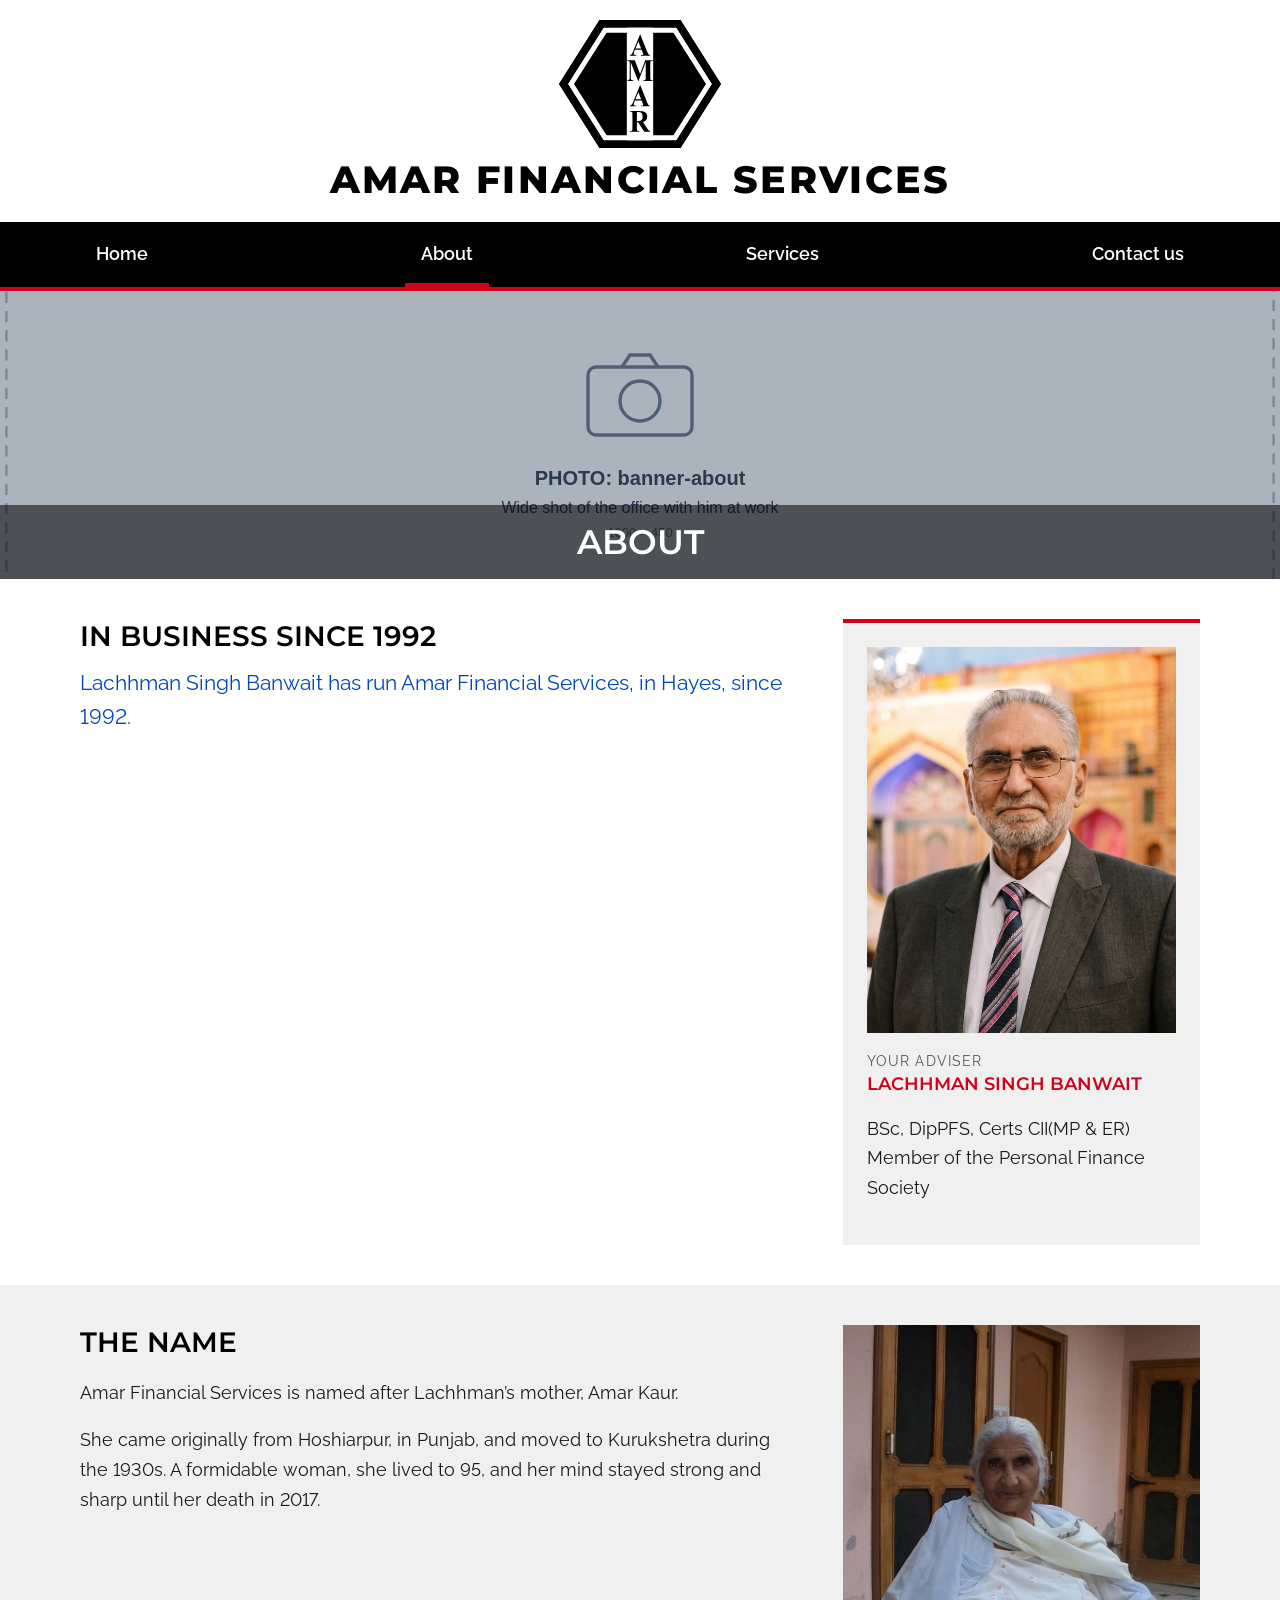
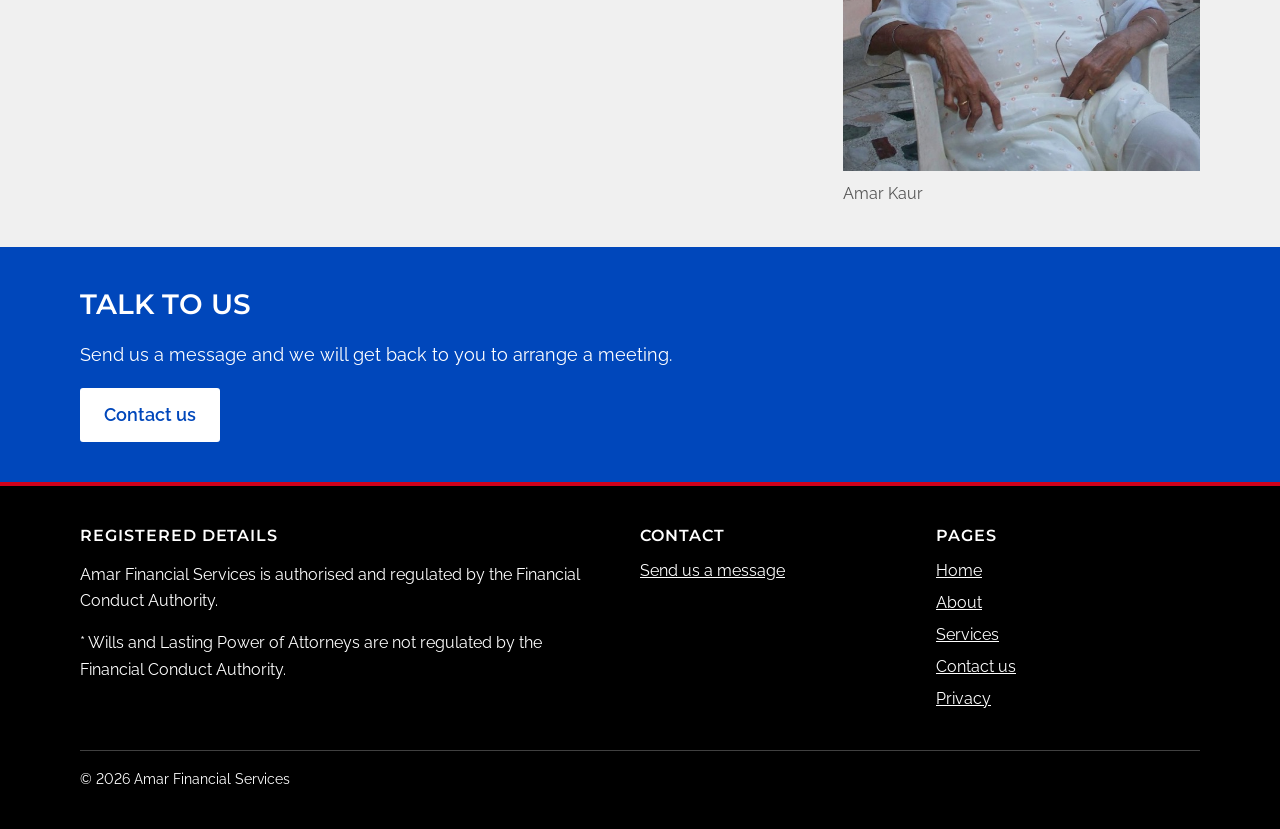
==== commit 1aa36506: "Remove the home hero and the email address Home: the "Financial advice / Wills / Lasting Power of At" ====
--- a/about.html
+++ b/about.html
@@ -9,9 +9,9 @@
   <link rel="preconnect" href="https://fonts.googleapis.com">
   <link rel="preconnect" href="https://fonts.gstatic.com" crossorigin>
   <link rel="stylesheet" href="https://fonts.googleapis.com/css2?family=Montserrat:wght@600;700;800&family=Raleway:wght@400;600;700&display=swap">
-  <link rel="stylesheet" href="styles.css?v=8">
+  <link rel="stylesheet" href="styles.css?v=9">
   <script>document.documentElement.classList.add('js');</script>
-  <script src="site.js?v=7" defer></script>
+  <script src="site.js?v=8" defer></script>
 </head>
 <body>
   <a class="skip" href="#main">Skip to content</a>
@@ -94,7 +94,7 @@
         <div>
           <h2>Contact</h2>
           <ul>
-            <li><a href="mailto:lsbanwait@amarfs.co.uk">lsbanwait@amarfs.co.uk</a></li>
+            <li><a href="contact.html">Send us a message</a></li>
           </ul>
         </div>
         <div>
--- a/styles.css
+++ b/styles.css
@@ -143,44 +143,6 @@
 .site-nav a:hover { text-decoration: underline; }
 .site-nav a[aria-current="page"] { box-shadow: inset 4px 0 0 var(--red); padding-left: 0.75rem; }
 
-/* Home hero: portrait beside the list of services */
-
-.hero { background: var(--black); color: var(--white); }
-
-.hero img {
-  width: 100%;
-  height: 24rem;
-  object-fit: cover;
-  object-position: 50% 20%;
-}
-
-.hero-text { padding: 2rem 1rem 2.5rem; }
-
-.hero-list {
-  margin: 0 0 1rem;
-  padding: 0;
-  list-style: none;
-}
-
-.hero-list li { border-bottom: 1px solid rgba(255, 255, 255, 0.25); }
-.hero-list li:first-child { border-top: 4px solid var(--red); }
-
-.hero-list a {
-  display: block;
-  padding: 0.9rem 0;
-  font-family: var(--head);
-  font-weight: 700;
-  font-size: 1.5rem;
-  line-height: 1.2;
-  text-transform: uppercase;
-  color: var(--white);
-  text-decoration: none;
-}
-
-.hero-list a:hover { color: #ffb3bd; }
-
-.hero-note { font-size: 1rem; color: #d0d0d0; margin: 0 0 1.5rem; }
-
 /* Page banner (inner pages) */
 
 .banner { position: relative; background: var(--black); }
@@ -253,6 +215,7 @@
 }
 
 .adviser { margin: 0 0 1.5rem; }
+.welcome-photo { align-self: start; }
 
 /* Cards */
 
@@ -396,10 +359,6 @@
   .site-nav a { padding: 1.1rem 1rem; border-bottom: 0; }
   .site-nav a[aria-current="page"] { box-shadow: inset 0 -4px 0 var(--red); padding-left: 1rem; }
 
-  .hero { display: grid; grid-template-columns: 2fr 3fr; align-items: center; }
-  .hero img { height: 34rem; }
-  .hero-text { padding: 2rem 3rem; max-width: 40rem; }
-  .hero-list a { font-size: 2rem; padding: 1.1rem 0; }
 
   .banner img { height: 18rem; }
 
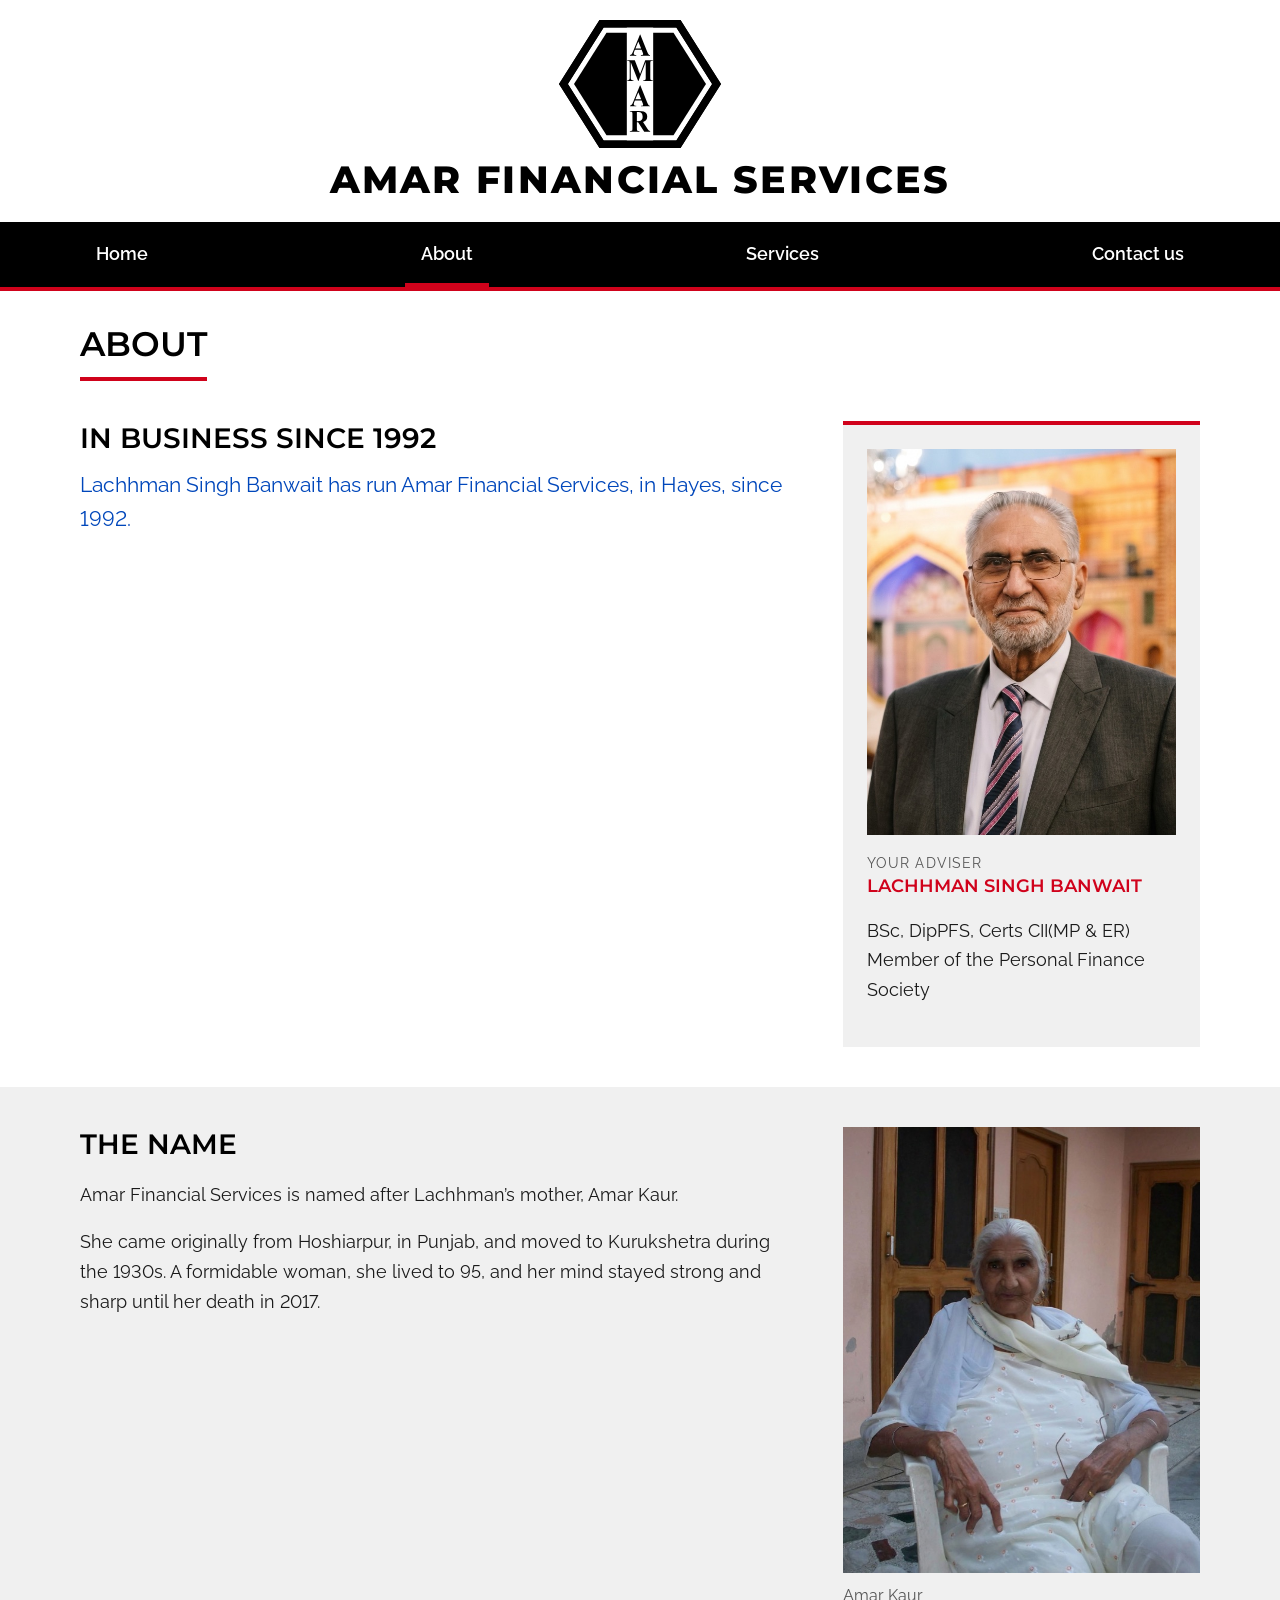
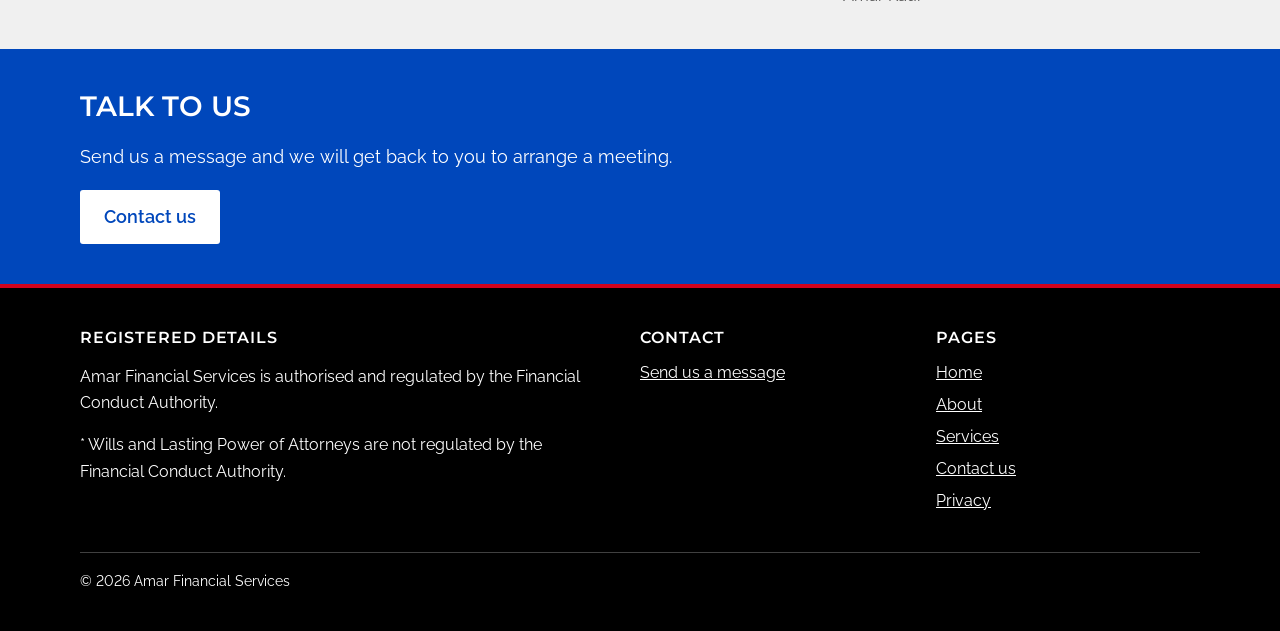
==== commit 8362b7f1: "Replace photo banners with plain page titles About, Services and Contact us now open with the page h" ====
--- a/about.html
+++ b/about.html
@@ -9,7 +9,7 @@
   <link rel="preconnect" href="https://fonts.googleapis.com">
   <link rel="preconnect" href="https://fonts.gstatic.com" crossorigin>
   <link rel="stylesheet" href="https://fonts.googleapis.com/css2?family=Montserrat:wght@600;700;800&family=Raleway:wght@400;600;700&display=swap">
-  <link rel="stylesheet" href="styles.css?v=9">
+  <link rel="stylesheet" href="styles.css?v=10">
   <script>document.documentElement.classList.add('js');</script>
   <script src="site.js?v=8" defer></script>
 </head>
@@ -40,10 +40,9 @@
   </div>
 
   <main id="main">
-    <section class="banner">
-      <img src="images/banner-about.svg" alt="" width="1600" height="450">
+    <div class="container page-title">
       <h1>About</h1>
-    </section>
+    </div>
 
     <section class="section section-white">
       <div class="container two-col">
--- a/styles.css
+++ b/styles.css
@@ -143,27 +143,14 @@
 .site-nav a:hover { text-decoration: underline; }
 .site-nav a[aria-current="page"] { box-shadow: inset 4px 0 0 var(--red); padding-left: 0.75rem; }
 
-/* Page banner (inner pages) */
-
-.banner { position: relative; background: var(--black); }
-
-.banner img {
-  width: 100%;
-  height: 12rem;
-  object-fit: cover;
-  opacity: 0.85;
-}
-
-.banner h1 {
-  position: absolute;
-  left: 0;
-  right: 0;
-  bottom: 0;
-  margin: 0;
-  padding: 1rem;
-  background: rgba(0, 0, 0, 0.55);
-  color: var(--white);
-  text-align: center;
+/* Page title (inner pages) */
+
+.page-title { padding-top: 2rem; }
+.page-title h1 {
+  margin: 0;
+  padding-bottom: 0.75rem;
+  border-bottom: 4px solid var(--red);
+  display: inline-block;
 }
 
 /* Buttons */
@@ -360,7 +347,6 @@
   .site-nav a[aria-current="page"] { box-shadow: inset 0 -4px 0 var(--red); padding-left: 1rem; }
 
 
-  .banner img { height: 18rem; }
 
   .two-col { grid-template-columns: 2fr 1fr; gap: 3rem; }
   .cards { grid-template-columns: repeat(3, 1fr); }
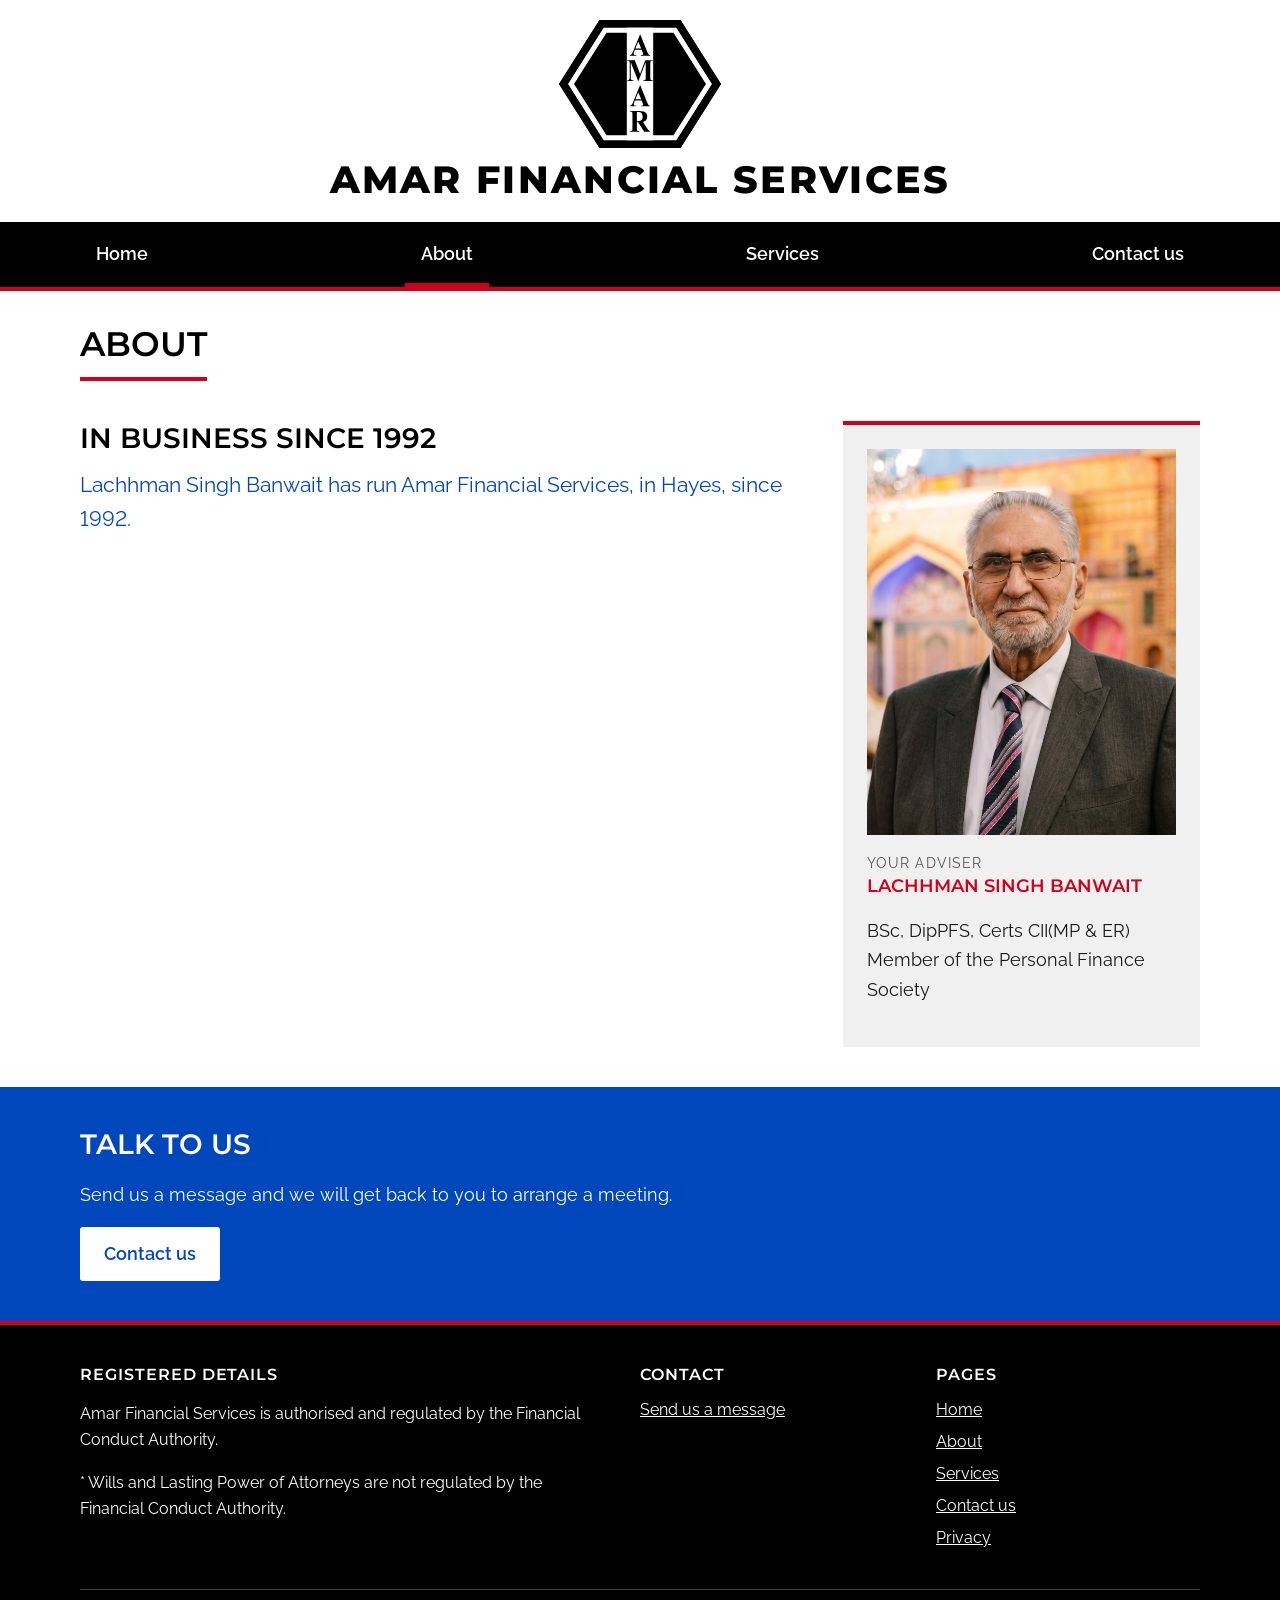
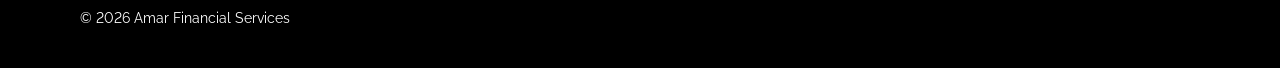
==== commit 51448fa2: "Use Services photos on the home cards; remove Amar Kaur section The three home cards reuse the Unspl" ====
--- a/about.html
+++ b/about.html
@@ -9,7 +9,7 @@
   <link rel="preconnect" href="https://fonts.googleapis.com">
   <link rel="preconnect" href="https://fonts.gstatic.com" crossorigin>
   <link rel="stylesheet" href="https://fonts.googleapis.com/css2?family=Montserrat:wght@600;700;800&family=Raleway:wght@400;600;700&display=swap">
-  <link rel="stylesheet" href="styles.css?v=10">
+  <link rel="stylesheet" href="styles.css?v=11">
   <script>document.documentElement.classList.add('js');</script>
   <script src="site.js?v=8" defer></script>
 </head>
@@ -59,20 +59,6 @@
       </div>
     </section>
 
-    <section class="section section-grey">
-      <div class="container two-col">
-        <div>
-          <h2>The name</h2>
-          <p>Amar Financial Services is named after Lachhman&rsquo;s mother, Amar Kaur.</p>
-          <p>She came originally from Hoshiarpur, in Punjab, and moved to Kurukshetra during the 1930s. A formidable woman, she lived to 95, and her mind stayed strong and sharp until her death in 2017.</p>
-        </div>
-        <figure class="side-photo">
-          <img src="images/amar-kaur.jpg" srcset="images/amar-kaur.jpg 600w, images/amar-kaur@2x.jpg 1200w" sizes="(min-width: 48rem) 22rem, 100vw" alt="Amar Kaur, seated outdoors in a white chair" width="600" height="750">
-          <figcaption>Amar Kaur</figcaption>
-        </figure>
-      </div>
-    </section>
-
     <section class="section section-blue">
       <div class="container">
         <h2>Talk to us</h2>
--- a/styles.css
+++ b/styles.css
@@ -215,14 +215,8 @@
 }
 
 .card { text-align: center; }
-.card img { margin-bottom: 1rem; }
+.card img { margin-bottom: 1rem; width: 100%; aspect-ratio: 16 / 10; object-fit: cover; }
 .card p { margin: 0 0 1rem; }
-
-/* About page: photo beside text */
-
-.side-photo { margin: 0; }
-.side-photo img { margin-bottom: 0.6rem; }
-.side-photo figcaption { color: var(--muted); font-size: 1rem; }
 
 .small-print { font-size: 1rem; color: var(--muted); margin: 0; }
 .small-print + .small-print { margin-top: 0.75rem; }
